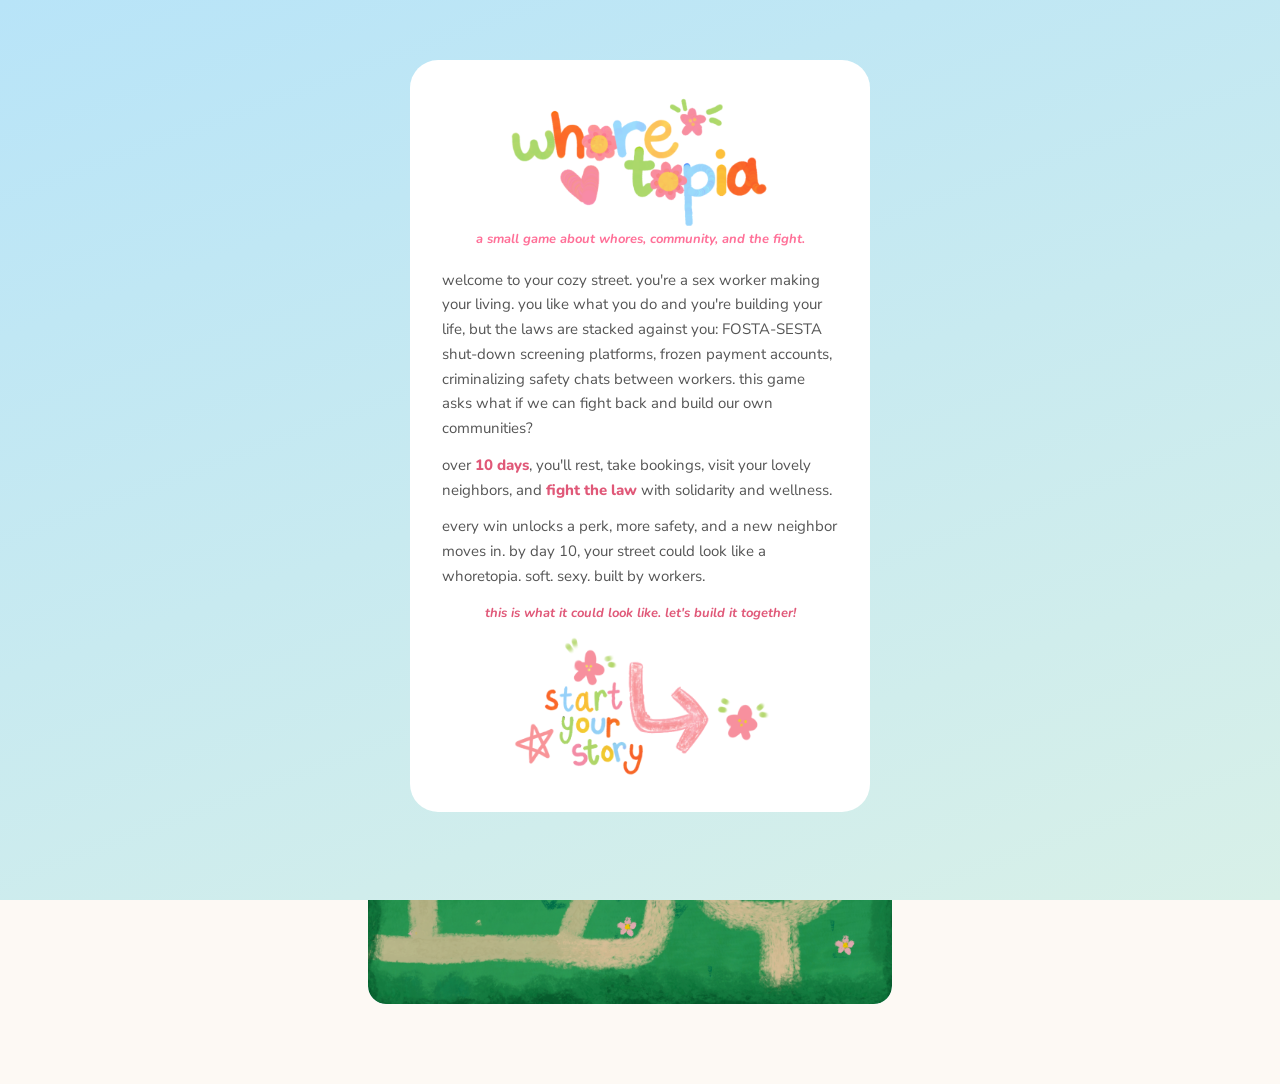
==== index.html @ d8b59d6b "mobile updates, stlye updates, and story updates" ====
<!DOCTYPE html>
<html lang="en">
<head>
<meta charset="UTF-8">
<meta name="viewport" content="width=device-width, initial-scale=1.0">
<title>whoretopia</title>
<link href="https://fonts.googleapis.com/css2?family=Nunito:wght@400;600;800;900&family=Nunito+Sans:wght@400;600&display=swap" rel="stylesheet">
<link rel="stylesheet" href="style.css">
</head>
<body>

<!-- INTRO SCREEN -->
<div id="intro-screen" class="show">
  <div id="intro-card">
    <img id="intro-logo" src="img/whoretopia-logo.png" alt="whoretopia">
    <p id="intro-tagline">a small game about whores, community, and the fight.</p>
    <div id="intro-body">
      <p>welcome to your cozy street. you're a sex worker making your living. you like what you do and you're building your life, but the laws are stacked against you: FOSTA-SESTA shut-down screening platforms, frozen payment accounts, criminalizing safety chats between workers. this game asks what if we can fight back and build our own communities?</p>
      <p>over <strong>10 days</strong>, you'll rest, take bookings, visit your lovely neighbors, and <strong>fight the law</strong> with solidarity and wellness. </p>
      <p>every win unlocks a perk, more safety, and a new neighbor moves in. by day 10, your street could look like a whoretopia. soft. sexy. built by workers.</p>
      <p class="intro-note">this is what it could look like. let's build it together!</p>
    </div>
    <button id="intro-start-btn" onclick="startGame()">
      <img src="img/start-your-story.png" alt="start your whoretopia story →">
    </button>
  </div>
</div>

<div id="town-panel">

  <div id="day-header">
    <div id="day-title">
      <div id="day-title-inner">
        <img id="day-title-bg" src="img/days/day-title.png" alt="day of 10">
        <img id="day-number-img" src="img/days/1.PNG" alt="1">
      </div>
    </div>
<div id="actions-counter"><span class="actions-label">actions left</span><div id="actions-pips"></div></div>
  </div>

  <div id="perk-banner"><button class="banner-close" onclick="this.parentElement.classList.remove('show')">✕</button><span id="perk-text"></span></div>

  <div id="stats-bar">
    <div class="stat">
      <div class="stat-header">
        <span class="stat-icon">🌿</span>
        <span class="stat-label">wellness</span>
        <span class="stat-val" id="wellness-val">80</span>
      </div>
      <div class="stat-bar-wrap"><div class="stat-bar wellness-bar" id="wellness-bar" style="width:80%"></div></div>
    </div>
    <div class="stat">
      <div class="stat-header">
        <span class="stat-icon">🤝</span>
        <span class="stat-label">community</span>
        <span class="stat-val" id="community-val">20</span>
      </div>
      <div class="stat-bar-wrap"><div class="stat-bar community-bar" id="community-bar" style="width:20%"></div></div>
    </div>
    <div class="stat stat-money">
      <div class="stat-header">
        <span class="stat-icon">💰</span>
        <span class="stat-label">money</span>
        <span class="stat-val" id="money-val">0</span>
      </div>
    </div>
  </div>

  <!-- day-done card appears when both actions used -->
  <div id="day-done-card">
    <p id="day-done-text">the day settles into evening. the street glows and it was a good day. time for bed?</p>
    <button id="day-done-btn" onclick="advanceDay()">start day 2 →</button>
  </div>

  <!-- dialogue always visible -->
  <div id="dialogue-box">
    <div id="dialogue-content">
      <div id="dialogue-speaker" style="display:none"></div>
      <div id="dialogue-text">the morning is yours. pick something to do.</div>
    </div>
    <img id="dialogue-portrait" src="" alt="">
  </div>

  <h3 id="town-map-title">your street map</h3>
  <div id="town-map">
    <img id="map-bg" src="img/map.png" alt="" onerror="this.style.display='none'">
    <div id="buildings-grid"></div>
  </div>

  <div id="action-section">
    <h3 id="action-section-title">at home</h3>
    <p id="action-section-hint">tap an action below ↓</p>
    <div id="home-actions">
      <button class="action-btn btn-rest" onclick="doHomeAction('rest')">
        🌙 rest <span class="cost">+40 wellness</span>
      </button>
      <button class="action-btn btn-book" id="btn-book" onclick="doHomeAction('book')">
        📋 take a booking <span class="cost">+30 💰 −15 wellness</span>
      </button>
      <button class="action-btn btn-screened" id="btn-screened" onclick="doHomeAction('screened')" style="display:none">
        ✅ screened booking <span class="cost">+50 💰 −10 wellness</span>
      </button>
    </div>
    <h3 id="action-section-title">your neighbors</h3>
    <p id="action-section-hint">click a neighbor to visit ↓</p>
    <div id="neighbor-menu"></div>
  </div>

  <div id="perks-section">
    <h3>perks won</h3>
    <p id="perks-hint">unlock by fighting the law</p>
    <div id="perks-list"></div>
    <button class="action-btn btn-fight" id="btn-fight-home" onclick="goFight()">
      ⚡ fight the law <span class="cost">need >40 wellness</span>
    </button>
  </div>

</div>

<!-- ARRIVAL MODAL -->
<div id="arrival-modal">
  <div id="arrival-modal-inner">
    <h2 id="arrival-modal-title"></h2>
    <div class="arrival-images" id="arrival-modal-images"></div>
    <p id="arrival-modal-text"></p>
    <button id="arrival-modal-btn" onclick="closeArrivalModal()">welcome to the street! →</button>
  </div>
</div>

<!-- FIGHT MODAL -->
<div id="fight-modal">
  <div id="fight-modal-inner">
    <button id="fight-close-btn" onclick="closeFightModal()">← back to your street</button>

    <div id="fight-status">
      <div class="fight-stat">🌿 <span id="fight-wellness-val">100</span></div>
      <div class="fight-stat">💰 <span id="fight-money-val">0</span></div>
      <div class="fight-stat">❤️ <span id="fight-lives">3</span></div>
      <div class="fight-stat">⭐ <span id="fight-score">0</span></div>
    </div>

    <div id="canvas-wrap">
      <canvas id="game-canvas" width="480" height="420"></canvas>
      <div id="fight-overlay"></div>
    </div>

    <div id="mobile-controls">
      <button id="mb-left" ontouchstart="keys.left=true" ontouchend="keys.left=false">◀</button>
      <button id="fire-btn" ontouchstart="keys.fire=true" ontouchend="keys.fire=false">🌸</button>
      <button id="mb-right" ontouchstart="keys.right=true" ontouchend="keys.right=false">▶</button>
    </div>
  </div>
</div>

<!-- ENDING SCREEN -->
<div id="ending-screen">
  <div id="ending-card">
    <p id="ending-eyebrow">after 10 days...</p>
    <h2 class="chunky" id="ending-title"></h2>
    <p id="ending-body"></p>
    <div id="ending-map"></div>
    <div id="recap-neighbors"></div>
    <div id="ending-recap">
      <h3 class="recap-title">⭐ what you built ⭐</h3>
      <div id="recap-statgrid"></div>
      <div id="recap-perks"></div>
    </div>
    <p class="closing-line">"this is what it could look like."</p>
    <p id="ending-edu">in real life, <strong>FOSTA-SESTA</strong> passed in 2018 and hasn't been repealed. workers are still organizing for full decriminalization, for a street and whoretopia like this one. support your local sex worker collective.</p>
    <button id="ending-close" onclick="restartGame()">play again</button>
    <button id="ending-back" onclick="restartGame()">← back to town</button>
  </div>
</div>

<div id="toast"></div>

<script src="game.js"></script>
</body>
</html>
---- style.css ----
:root {
  --sky: #b8e4f8;
  --sky2: #d8f0e8;
  --grass: #78c878;
  --grass-dark: #5aaa5a;
  --ui-white: #ffffff;
  --rose: #ff7098;
  --rose-dark: #e05878;
  --mint: #68d8a8;
  --lavender: #c8b8f8;
  --lemon: #f8e048;
  --peach: #ffa878;
  --sky-blue: #88c8f0;
  --fight-bg: #0c0918;
  --shadow: none;
  --shadow-lg: none;
  --radius: 18px;
  --radius-sm: 12px;
}

* { box-sizing: border-box; margin: 0; padding: 0; }

body {
  font-family: 'Nunito Sans', sans-serif;
  background: #fdf9f4;
  min-height: 100vh;
  min-height: -webkit-fill-available;
  overflow-x: hidden;
  overflow-y: auto;
  -webkit-overflow-scrolling: touch;
  color: #3a2a3a;
}

h1, h2, h3, .chunky {
  font-family: 'Nunito', sans-serif;
  font-weight: 900;
}

/* ── FIGHT MODAL ── */
#fight-modal {
  display: none;
  position: fixed;
  inset: 0;
  background: var(--fight-bg);
  z-index: 150;
  flex-direction: column;
  overflow-y: auto;
  -webkit-overflow-scrolling: touch;
}
#fight-modal.show { display: flex; }
#fight-modal-inner {
  padding: 14px 16px 40px;
  max-width: 720px;
  margin: 0 auto;
  width: 100%;
  display: flex;
  flex-direction: column;
  gap: 12px;
}
#fight-close-btn {
  font-family: 'Nunito', sans-serif;
  font-weight: 800;
  font-size: 13px;
  color: rgba(255,255,255,.5);
  background: none;
  border: none;
  cursor: pointer;
  padding: 4px 0;
  text-align: left;
  align-self: flex-start;
}
#fight-close-btn:hover { color: #fff; }

#fight-status {
  display: flex;
  justify-content: space-between;
  align-items: center;
  background: rgba(255,255,255,.08);
  border-radius: var(--radius-sm);
  padding: 12px 18px;
  font-family: 'Nunito', sans-serif;
  font-weight: 800;
  font-size: 18px;
  color: #ddd;
}
#fight-status .fight-stat { display: flex; gap: 8px; align-items: center; }

#canvas-wrap {
  position: relative;
  border-radius: var(--radius);
  overflow: hidden;
  background: var(--fight-bg);
}
#game-canvas {
  display: block;
  width: 100%;
  max-width: 680px;
  height: auto;
}
#fight-overlay {
  position: absolute;
  inset: 0;
  display: flex;
  flex-direction: column;
  align-items: center;
  justify-content: center;
  background: rgba(12,9,24,.85);
  color: #fff;
  font-family: 'Nunito', sans-serif;
  font-weight: 900;
  z-index: 10;
  overflow-y: auto;
  padding: 12px 14px;
}
#fight-overlay.end-state {
  justify-content: flex-start;
}
#fight-overlay h2 { font-size: 32px; color: var(--rose); margin-bottom: 12px; text-align: center; }
#fight-overlay p { font-size: 17px; color: #ddd; margin-bottom: 18px; text-align: center; padding: 0 14px; line-height: 1.55; }
#fight-overlay .overlay-btn {
  padding: 14px 30px;
  font-family: 'Nunito', sans-serif;
  font-weight: 900;
  font-size: 17px;
  border: none;
  border-radius: var(--radius-sm);
  background: var(--rose);
  color: #fff;
  cursor: pointer;
  margin: 4px;
  transition: transform .15s cubic-bezier(.34,1.56,.64,1);
  flex-shrink: 0;
}
#fight-overlay .overlay-btn:hover { transform: translateY(-2px); }

.fight-result-card {
  background: rgba(255,255,255,.08);
  border-radius: 14px;
  padding: 14px 18px;
  margin: 0 0 10px;
  text-align: left;
  max-width: 480px;
  width: 100%;
}
.fight-result-card .fr-title {
  color: var(--lemon);
  font-weight: 900;
  font-size: 17px;
  margin-bottom: 6px;
}
.fight-result-card .fr-body {
  font-size: 15px;
  color: #ddd;
  line-height: 1.55;
  margin-bottom: 10px;
}
.fight-result-card .fr-meta {
  font-size: 13px;
  color: #aaa;
  border-top: 1px solid rgba(255,255,255,.12);
  padding-top: 8px;
  margin-top: 8px;
  line-height: 1.55;
}
.fight-result-card .fr-meta strong { color: #aaa; }
.fight-result-card.neighbor {
  background: rgba(104,216,168,.15);
  border: 1px solid rgba(104,216,168,.3);
}
.fight-result-card.neighbor .fr-title { color: var(--mint); }
.fight-result-card.neighbor .fr-body { font-style: italic; color: #ccc; }
.neighbor-portrait {
  display: block;
  width: 55%;
  max-width: 180px;
  height: auto;
  border-radius: 10px;
  margin: 0 auto 12px;
}

/* mobile controls */
#mobile-controls {
  display: none;
  gap: 14px;
  justify-content: center;
  margin-top: 4px;
}
#mobile-controls button {
  width: 76px; height: 76px;
  font-size: 30px;
  border: none;
  border-radius: 50%;
  background: rgba(255,255,255,.15);
  color: #fff;
  cursor: pointer;
  font-family: 'Nunito', sans-serif;
  font-weight: 900;
  transition: transform .1s;
  -webkit-tap-highlight-color: transparent;
  user-select: none;
}
#mobile-controls button:active { transform: scale(.92); }
#fire-btn { background: rgba(255,112,152,.4) !important; }
@media (pointer: coarse) { #mobile-controls { display: flex; } }

/* powerup shop (inside fight overlay before fight) */
#fight-overlay.shop-state { justify-content: flex-start; }
#fight-overlay.shop-state h2 { margin-top: 4px; }
.overlay-hint { font-size: 13px; opacity: .6; }
.powerup-grid {
  display: grid;
  grid-template-columns: 1fr 1fr;
  gap: 12px;
  width: 100%;
  max-width: 460px;
  margin: 8px 0 14px;
}
.powerup-btn {
  padding: 14px 16px;
  border: 1.5px solid rgba(255,255,255,.15);
  border-radius: var(--radius-sm);
  background: rgba(255,255,255,.08);
  color: #fff;
  font-family: 'Nunito', sans-serif;
  font-weight: 700;
  font-size: 15px;
  cursor: pointer;
  text-align: left;
  transition: background .15s, transform .15s cubic-bezier(.34,1.56,.64,1), border-color .15s;
}
.powerup-btn .pu-head { line-height: 1.3; }
.powerup-btn:hover:not(:disabled) {
  background: rgba(255,255,255,.18);
  border-color: rgba(255,255,255,.35);
  transform: translateY(-2px);
}
.powerup-btn:disabled { opacity: .35; cursor: default; }
.powerup-btn .pu-cost { display: block; color: var(--lemon); font-size: 13px; margin-top: 6px; font-weight: 800; letter-spacing: .03em; }
.powerup-btn:disabled .pu-cost { color: var(--mint); }

/* ── WIN CELEBRATION ── */
.win-confetti {
  font-size: 56px;
  text-align: center;
  margin-bottom: 4px;
  animation: confettiBounce .7s cubic-bezier(.34,1.56,.64,1);
  letter-spacing: 4px;
}
.win-tag {
  font-size: 14px !important;
  color: var(--lemon) !important;
  font-style: italic;
  font-weight: 700;
}
@keyframes confettiBounce {
  0%   { transform: scale(.4) rotate(-12deg); opacity: 0; }
  60%  { transform: scale(1.15) rotate(6deg); opacity: 1; }
  100% { transform: scale(1) rotate(0); opacity: 1; }
}

/* ── MAIN PANEL ── */

/* ── STATS BAR ── */
#stats-bar {
  background: #fff;
  border-radius: var(--radius-sm);
  padding: 8px 12px;
  display: grid;
  grid-template-columns: 1fr 1fr 1fr;
  gap: 12px;
  margin-bottom: 12px;
  align-items: start;
}
.stat {
  display: flex;
  flex-direction: column;
  gap: 4px;
  min-width: 0;
}
.stat-header {
  display: flex;
  align-items: center;
  gap: 4px;
  font-family: 'Nunito', sans-serif;
  font-size: 11px;
  line-height: 1;
}
.stat-icon { font-size: 12px; }
.stat-label {
  font-weight: 700;
  color: #999;
  text-transform: lowercase;
  letter-spacing: .02em;
  flex: 1;
  min-width: 0;
  overflow: hidden;
  text-overflow: ellipsis;
}
.stat-val {
  font-weight: 900;
  color: #222;
  font-size: 12px;
}
.stat-money { justify-content: center; }
.stat-money .stat-header { align-items: baseline; }
.stat-bar-wrap {
  width: 100%;
  height: 5px;
  background: #eee;
  border-radius: 3px;
  overflow: hidden;
}
.stat-bar {
  height: 100%;
  border-radius: 3px;
  transition: width .5s ease;
}
.wellness-bar { background: var(--mint); }
.community-bar { background: var(--lavender); }

/* ── DAY HEADER ── */
#day-header {
  display: flex;
  flex-direction: column;
  align-items: center;
  text-align: center;
  margin-bottom: 10px;
}
#day-title {
  position: relative;
  width: 100%;
  max-width: 320px;
  margin-bottom: 20px;
  background: none;
  padding: 0;
}
#day-title-inner {
  position: relative;
  width: 72%;
  margin: 0 auto;
}
#day-title-bg {
  width: 100%;
  display: block;
}
#day-number-img {
  position: absolute;
  left: 39%;
  top: 25%;
  transform: translate(-50%, -50%);
  height: 75%;
  width: auto;
}
#day-header .subtitle { font-size: 12px; color: #888; margin-top: 2px; }
#actions-counter {
  display: flex;
  align-items: center;
  gap: 8px;
  font-family: 'Nunito', sans-serif;
  font-weight: 800;
  font-size: 11px;
  text-transform: uppercase;
  letter-spacing: .06em;
  color: #aaa;
  width: 100%;
  max-width: 320px;
  margin: 0 0 4px;
  padding: 0 12px;
}
.actions-label { flex-shrink: 0; }
#actions-pips { display: flex; gap: 6px; align-items: center; }
.action-pip {
  width: 14px;
  height: 14px;
  border-radius: 50%;
  background: #eee;
  border: 2px solid #ddd;
  transition: background .25s, border-color .25s;
}
.action-pip.filled {
  background: var(--rose);
  border-color: var(--rose-dark);
}

/* ── TOWN MAP ── */
#town-map-header {
  text-align: center;
  margin: 14px 0 6px;
}
#town-map-title {
  font-family: 'Nunito', sans-serif;
  font-weight: 800;
  font-size: 12px;
  text-transform: uppercase;
  letter-spacing: .08em;
  color: #888;
}
#town-map-hint {
  font-family: 'Nunito', sans-serif;
  font-weight: 700;
  font-size: 11px;
  color: var(--rose-dark);
  font-style: italic;
  margin-top: 2px;
}
#town-map {
  position: relative;
  width: 100%;
  margin-bottom: 12px;
  min-height: 160px;
  background: linear-gradient(160deg, var(--sky) 0%, var(--sky2) 100%);
  border-radius: var(--radius);
  overflow: hidden;
}

#map-bg {
  width: 100%;
  height: auto;
  display: block;
  border-radius: var(--radius);
}

#buildings-grid {
  position: absolute;
  inset: 0;
}

.building-visual {
  position: absolute;
  top: 0; left: 0;
  width: 100%; height: auto;
  pointer-events: none;
}
.building-visual.locked {
  display: none;
}

#neighbor-menu {
  display: grid;
  grid-template-columns: repeat(3, 1fr);
  gap: 7px;
  margin-bottom: 12px;
}

.neighbor-card {
  background: #fff;
  border-radius: 12px;
  padding: 8px 6px;
  display: flex;
  flex-direction: column;
  align-items: center;
  gap: 4px;
  cursor: default;
  transition: transform .18s cubic-bezier(.34,1.56,.64,1), outline-color .18s;
  outline: 2px solid transparent;
  user-select: none;
  -webkit-tap-highlight-color: transparent;
}
.neighbor-card.locked {
  opacity: .45;
  filter: grayscale(.8);
}
.neighbor-card.visitable {
  cursor: pointer;
  outline-color: rgba(255,112,152,.35);
}
.neighbor-card.visitable:hover {
  transform: translateY(-3px) scale(1.04);
  outline-color: var(--rose);
}
.neighbor-emoji { font-size: 22px; }
.neighbor-name {
  font-family: 'Nunito', sans-serif;
  font-weight: 800;
  font-size: 9px;
  text-align: center;
  color: #555;
  line-height: 1.2;
}

/* ── DIALOGUE ── */
#dialogue-box {
  background: #fff;
  border-radius: var(--radius);
  padding: 14px 16px;
  margin-bottom: 12px;
  position: relative;
  min-height: 80px;
  font-size: 14px;
  line-height: 1.6;
  color: #444;
  display: flex;
  gap: 12px;
  align-items: flex-start;
}
#dialogue-portrait {
  width: 110px;
  height: auto;
  border-radius: 10px;
  flex-shrink: 0;
  display: none;
  align-self: flex-end;
}
#dialogue-portrait.visible { display: block; }
#dialogue-portrait.portrait-left { order: -1; }
#dialogue-content { flex: 1; min-width: 0; }
#dialogue-speaker {
  font-family: 'Nunito', sans-serif;
  font-weight: 800;
  font-size: 13px;
  color: var(--rose-dark);
  margin-bottom: 5px;
}
#dialogue-text { font-style: italic; }

/* ── HOME ACTIONS ── */
#home-actions {
  display: flex;
  flex-direction: column;
  gap: 8px;
  margin-bottom: 12px;
}
.action-btn {
  font-family: 'Nunito', sans-serif;
  font-weight: 800;
  font-size: 14px;
  padding: 12px 16px;
  border: none;
  border-radius: var(--radius-sm);
  cursor: pointer;
  transition: transform .15s cubic-bezier(.34,1.56,.64,1);
  text-align: left;
  display: flex;
  align-items: center;
  justify-content: space-between;
  gap: 8px;
}
.action-btn:hover:not(:disabled) {
  transform: translateY(-3px);
}
.action-btn:active:not(:disabled) { transform: translateY(0); }
.action-btn:disabled { opacity: .45; cursor: default; transform: none; }
.action-btn .cost { font-size: 11px; font-weight: 600; opacity: .7; white-space: nowrap; }
.btn-rest { background: var(--mint); color: #1a5a3a; }
.btn-book { background: var(--lemon); color: #7a5a00; }
.btn-screened { background: var(--peach); color: #7a3a00; }
.btn-fight { background: var(--rose); color: #fff; }

/* ── PERKS LIST ── */
#perks-section {
  background: #fff;
  border-radius: var(--radius);
  padding: 12px 14px;
  margin-bottom: 12px;
}
#perks-section h3 { font-size: 14px; color: var(--rose-dark); margin-bottom: 2px; }
#perks-hint {
  font-family: 'Nunito', sans-serif;
  font-weight: 700;
  font-size: 11px;
  color: #999;
  font-style: italic;
  margin-bottom: 10px;
}
#perks-section #btn-fight-home {
  width: 100%;
  margin-top: 12px;
  flex-direction: column;
  align-items: stretch;
  justify-content: center;
  text-align: center;
  gap: 2px;
}
#perks-section #btn-fight-home .cost {
  display: none;
  text-align: center;
  opacity: .85;
  font-style: italic;
  margin-top: 2px;
}
#perks-section #btn-fight-home:disabled .cost { display: block; }
.perk-item {
  padding: 6px 0;
  font-size: 12px;
  border-bottom: 1px solid #f0f0f0;
  color: #aaa;
}
.perk-item:last-child { border-bottom: none; }
.perk-item.unlocked { color: #444; }
.perk-item.expandable { cursor: pointer; }
.perk-item .perk-row {
  display: flex;
  align-items: center;
  gap: 8px;
}
.perk-item .perk-check { font-size: 14px; }
.perk-item .perk-name { font-family: 'Nunito', sans-serif; font-weight: 700; flex: 1; }
.perk-toggle {
  font-size: 10px;
  opacity: .4;
  transition: transform .2s;
  margin-left: auto;
}
.perk-item.expanded .perk-toggle { transform: rotate(90deg); opacity: .8; }
.perk-details {
  display: none;
  padding: 8px 4px 4px 24px;
  font-size: 11.5px;
  color: #666;
  line-height: 1.55;
}
.perk-item.expanded .perk-details { display: block; }
.perk-details p { margin-bottom: 6px; }
.perk-details p:last-child { margin-bottom: 0; }
.perk-details strong {
  color: var(--rose-dark);
  font-family: 'Nunito', sans-serif;
  font-weight: 800;
}

/* ── END DAY BTN ── */
#end-day-btn {
  width: 100%;
  padding: 14px;
  font-family: 'Nunito', sans-serif;
  font-weight: 900;
  font-size: 16px;
  border: none;
  border-radius: var(--radius);
  background: var(--rose);
  color: #fff;
  cursor: pointer;
  transition: transform .15s cubic-bezier(.34,1.56,.64,1);
  margin-bottom: 12px;
}
#end-day-btn:hover { transform: translateY(-3px); }
#end-day-btn:active { transform: translateY(2px); }
#end-day-btn:disabled { opacity: .5; cursor: default; transform: none; }

/* ── VISITS REMAINING ── */
#visits-info {
  text-align: center;
  font-family: 'Nunito', sans-serif;
  font-weight: 800;
  font-size: 13px;
  color: #888;
  margin-bottom: 8px;
}
#visits-info span { color: var(--rose-dark); }

/* ── FIGHT PANEL ── */
#fight-panel { padding: 12px 16px 80px; max-width: 520px; margin: 0 auto; }


/* ── ACTION SECTION ── */
#action-section { margin-bottom: 12px; }
#action-section-title {
  font-family: 'Nunito', sans-serif;
  font-weight: 900;
  font-size: 16px;
  color: var(--rose-dark);
  margin-bottom: 2px;
}
#action-section-hint {
  font-family: 'Nunito', sans-serif;
  font-weight: 700;
  font-size: 11px;
  color: #999;
  font-style: italic;
  margin-bottom: 10px;
}
.action-group-label {
  font-family: 'Nunito', sans-serif;
  font-weight: 800;
  font-size: 12px;
  text-transform: uppercase;
  letter-spacing: .06em;
  color: #777;
  margin: 12px 0 6px;
}
#neighbor-section-title {
  font-family: 'Nunito', sans-serif;
  font-weight: 900;
  font-size: 16px;
  color: var(--rose-dark);
  margin: 12px 0 2px;
}
#action-section.done #home-actions button { opacity: .35; pointer-events: none; }
#action-section.done #action-section-title,
#action-section.done #action-section-hint { display: none; }

/* ── DAY DONE STATE ── */
#day-done-card {
  display: none;
  background: var(--mint);
  border-radius: var(--radius);
  padding: 14px 16px;
  margin-top: 10px;
  margin-bottom: 4px;
  animation: bounceIn .35s cubic-bezier(.34,1.56,.64,1);
}
#day-done-card.show { display: block; }
#day-done-card p { font-size: 13px; color: #1a5a3a; margin-bottom: 10px; line-height: 1.5; }
#day-done-btn {
  width: 100%;
  padding: 13px;
  font-family: 'Nunito', sans-serif;
  font-weight: 900;
  font-size: 15px;
  border: none;
  border-radius: var(--radius-sm);
  background: #1a7a4a;
  color: #fff;
  cursor: pointer;
  transition: transform .15s cubic-bezier(.34,1.56,.64,1);
}
#day-done-btn:hover { transform: translateY(-2px); }
#toast {
  position: fixed;
  bottom: 80px;
  left: 50%;
  transform: translateX(-50%) translateY(20px);
  background: #2a1a2a;
  color: #fff;
  padding: 10px 20px;
  border-radius: var(--radius-sm);
  font-family: 'Nunito', sans-serif;
  font-weight: 700;
  font-size: 14px;
  z-index: 500;
  opacity: 0;
  transition: opacity .25s, transform .25s;
  pointer-events: none;
  text-align: center;
  max-width: 320px;
}
#toast.show { opacity: 1; transform: translateX(-50%) translateY(0); }

/* ── ARRIVAL BANNER ── */
#arrival-banner, #perk-banner {
  border-radius: var(--radius-sm);
  padding: 10px 14px 10px 14px;
  margin-bottom: 10px;
  font-size: 13px;
  font-family: 'Nunito', sans-serif;
  font-weight: 700;
  display: none;
  animation: bounceIn .4s cubic-bezier(.34,1.56,.64,1);
  position: relative;
}
#perk-banner { background: var(--lavender); color: #4a2a8a; }
#perk-banner.show { display: block; }

/* ── ARRIVAL MODAL ── */
#arrival-modal {
  display: none;
  position: fixed;
  inset: 0;
  background: rgba(26, 90, 58, 0.35);
  z-index: 250;
  align-items: center;
  justify-content: center;
  padding: 24px;
}
#arrival-modal.show { display: flex; }
#arrival-modal-inner {
  background: #fff;
  border-radius: var(--radius);
  padding: 28px 24px;
  max-width: 380px;
  width: 100%;
  text-align: center;
  animation: bounceIn .4s cubic-bezier(.34,1.56,.64,1);
}
#arrival-modal-title {
  font-size: 20px;
  color: #1a7a4a;
  margin-bottom: 16px;
  line-height: 1.2;
}
.arrival-images {
  display: flex;
  gap: 10px;
  align-items: flex-end;
  justify-content: center;
  margin-bottom: 14px;
}
.arrival-building {
  width: 120px;
  height: auto;
  border-radius: 6px;
  flex-shrink: 0;
}
.arrival-portrait {
  width: 96px;
  height: auto;
  border-radius: 6px;
  flex-shrink: 0;
}
#arrival-modal-text {
  font-size: 14px;
  color: #1a5a3a;
  line-height: 1.6;
  margin-bottom: 20px;
  text-align: left;
}
#arrival-modal-btn {
  font-family: 'Nunito', sans-serif;
  font-weight: 900;
  font-size: 15px;
  padding: 12px 24px;
  border: none;
  border-radius: var(--radius-sm);
  background: var(--mint);
  color: #1a5a3a;
  cursor: pointer;
  width: 100%;
  transition: transform .15s cubic-bezier(.34,1.56,.64,1);
}
#arrival-modal-btn:hover { transform: translateY(-2px); }
.banner-close {
  position: absolute;
  top: 8px; right: 10px;
  background: none;
  border: none;
  font-size: 16px;
  cursor: pointer;
  opacity: .5;
  line-height: 1;
  padding: 0;
  font-family: 'Nunito', sans-serif;
  font-weight: 900;
}
.banner-close:hover { opacity: 1; }

/* ── ENDING SCREEN ── */
#ending-screen {
  display: none;
  position: fixed;
  inset: 0;
  background: linear-gradient(160deg, var(--sky) 0%, var(--sky2) 100%);
  z-index: 200;
  flex-direction: column;
  align-items: center;
  overflow-y: auto;
  -webkit-overflow-scrolling: touch;
  padding: 32px 24px 60px;
  text-align: center;
}
#ending-screen.show { display: flex; }
#ending-card {
  background: #fff;
  border-radius: var(--radius);
  padding: 28px 24px;
  max-width: 460px;
  width: 100%;
}
#ending-eyebrow {
  font-family: 'Nunito', sans-serif;
  font-weight: 800;
  font-size: 11px;
  text-transform: uppercase;
  letter-spacing: .12em;
  color: #aaa;
  margin-bottom: 6px;
}
#ending-title {
  font-size: 30px;
  color: var(--rose-dark);
  margin-bottom: 18px;
  line-height: 1.15;
}
#ending-map {
  position: relative;
  width: 100%;
  margin: 0 auto 22px;
  border-radius: var(--radius);
  overflow: hidden;
}
.ending-map-bg {
  width: 100%;
  height: auto;
  display: block;
}

.recap-portraits {
  display: flex;
  flex-wrap: wrap;
  gap: 10px;
  margin-top: 10px;
}
.recap-portrait-item {
  display: flex;
  flex-direction: column;
  align-items: center;
  gap: 4px;
}
.recap-portrait-item img {
  width: 96px;
  height: auto;
  border-radius: 10px;
}
.recap-portrait-item span {
  font-family: 'Nunito', sans-serif;
  font-weight: 800;
  font-size: 9px;
  color: #888;
  text-align: center;
  max-width: 72px;
}
#ending-recap {
  background: linear-gradient(160deg, rgba(255,112,152,.08), rgba(200,184,248,.12));
  border-radius: var(--radius);
  padding: 18px 16px;
  margin-bottom: 18px;
  text-align: left;
}
.recap-title {
  font-family: 'Nunito', sans-serif;
  font-weight: 900;
  font-size: 14px;
  color: var(--rose-dark);
  text-align: center;
  margin-bottom: 14px;
  letter-spacing: .04em;
}
#recap-statgrid {
  display: grid;
  grid-template-columns: repeat(5, 1fr);
  gap: 6px;
  margin-bottom: 16px;
}
.recap-tile {
  background: #fff;
  border-radius: var(--radius-sm);
  padding: 10px 6px;
  text-align: center;
}
.rt-num {
  font-family: 'Nunito', sans-serif;
  font-weight: 900;
  font-size: 22px;
  color: var(--rose-dark);
  line-height: 1;
}
.rt-denom {
  font-size: 12px;
  color: #aaa;
  font-weight: 700;
}
.rt-label {
  font-family: 'Nunito', sans-serif;
  font-weight: 700;
  font-size: 10px;
  color: #666;
  margin-top: 4px;
  text-transform: lowercase;
  letter-spacing: .02em;
}
.recap-subhead {
  font-family: 'Nunito', sans-serif;
  font-weight: 800;
  font-size: 12px;
  color: #555;
  text-transform: uppercase;
  letter-spacing: .06em;
  margin: 14px 0 6px;
}
.recap-list {
  list-style: none;
  padding: 0;
  margin: 0;
}
.recap-list li {
  font-size: 13px;
  color: #444;
  line-height: 1.5;
  padding: 4px 0;
  border-bottom: 1px dashed rgba(0,0,0,.06);
}
.recap-list li:last-child { border-bottom: none; }
.recap-list strong {
  font-family: 'Nunito', sans-serif;
  font-weight: 800;
  color: var(--rose-dark);
}
.recap-meta { color: #888; font-size: 11.5px; font-style: italic; }
.recap-empty {
  font-size: 12px;
  color: #888;
  font-style: italic;
  text-align: center;
  margin-top: 8px;
}
#ending-body {
  font-size: 14px;
  color: #555;
  line-height: 1.7;
  margin-bottom: 16px;
}
#ending-close {
  font-family: 'Nunito', sans-serif;
  font-weight: 900;
  font-size: 15px;
  color: #fff;
  cursor: pointer;
  background: var(--rose);
  border: none;
  border-radius: var(--radius-sm);
  padding: 12px 24px;
  display: block;
  width: 100%;
  margin-bottom: 10px;
  transition: transform .15s cubic-bezier(.34,1.56,.64,1);
}
#ending-close:hover { transform: translateY(-2px); }
#ending-back {
  font-family: 'Nunito', sans-serif;
  font-weight: 700;
  font-size: 13px;
  color: #aaa;
  text-decoration: underline;
  cursor: pointer;
  background: none;
  border: none;
}
.closing-line {
  font-style: italic;
  color: var(--rose-dark) !important;
  font-family: 'Nunito', sans-serif;
  font-weight: 800;
}
#ending-edu {
  font-size: 12px;
  color: #777;
  line-height: 1.6;
  background: rgba(200,184,248,.18);
  border-left: 3px solid var(--lavender);
  padding: 10px 12px;
  border-radius: 8px;
  margin: 16px 0 14px;
  text-align: left;
}
#ending-edu strong { color: var(--rose-dark); font-family: 'Nunito', sans-serif; font-weight: 800; }
.intro-edu {
  font-size: 13px !important;
  color: #555 !important;
  line-height: 1.55 !important;
  background: rgba(200,184,248,.2);
  border-left: 3px solid var(--lavender);
  padding: 10px 12px;
  border-radius: 8px;
  margin-bottom: 12px !important;
}
.intro-edu strong { color: var(--rose-dark); font-family: 'Nunito', sans-serif; font-weight: 800; }

@keyframes bounceIn {
  from { transform: scale(.85); opacity: 0; }
  to { transform: scale(1); opacity: 1; }
}

/* ── INTRO SCREEN ── */
#intro-screen {
  display: none;
  position: fixed;
  inset: 0;
  background: linear-gradient(160deg, var(--sky) 0%, var(--sky2) 100%);
  z-index: 300;
  flex-direction: column;
  align-items: center;
  justify-content: center;
  overflow-y: auto;
  -webkit-overflow-scrolling: touch;
  padding: 32px 20px 60px;
}
#intro-screen.show { display: flex; }
#intro-card {
  background: #fff;
  border-radius: 28px;
  padding: 28px 24px;
  max-width: 420px;
  width: 100%;
  text-align: center;
  animation: bounceIn .4s cubic-bezier(.34,1.56,.64,1);
}
#intro-logo {
  display: block;
  width: 65%;
  height: auto;
  margin: 0 auto 4px;
}
#intro-tagline {
  font-family: 'Nunito', sans-serif;
  font-weight: 700;
  font-size: 13px;
  font-style: italic;
  color: var(--rose);
  margin-bottom: 20px;
}
#intro-body {
  text-align: left;
  margin-bottom: 12px;
}
#intro-body p {
  font-size: 14px;
  line-height: 1.65;
  color: #555;
  margin-bottom: 12px;
}
#intro-body p strong {
  color: var(--rose-dark);
  font-family: 'Nunito', sans-serif;
  font-weight: 800;
}
#intro-body .intro-note {
  font-style: italic;
  color: var(--rose-dark);
  font-family: 'Nunito', sans-serif;
  font-weight: 700;
  font-size: 13px;
  margin-top: 14px;
  margin-bottom: 0;
  text-align: center;
}
#intro-start-btn {
  background: none;
  border: none;
  padding: 0;
  cursor: pointer;
  display: block;
  width: 100%;
  transition: transform .15s cubic-bezier(.34,1.56,.64,1);
}
#intro-start-btn img {
  display: block;
  width: 65%;
  height: auto;
  margin: 0 auto;
}
#intro-start-btn:hover { transform: translateY(-3px); }
#intro-start-btn:active { transform: translateY(2px); }

/* ── BASE PANEL LAYOUT ── */
#town-panel {
  padding: 12px 16px 80px;
  max-width: 520px;
  margin: 0 auto;
}

/* ── DESKTOP RESPONSIVE LAYOUT ── */
@media (min-width: 960px) {
  body {
    background: #fdf9f4;
  }

  #town-panel {
    max-width: 1180px;
    padding: 28px 32px 80px;
    display: grid;
    grid-template-columns: 280px minmax(0, 1fr) 300px;
    grid-template-areas:
      "day     day       day"
      "stats   stats     stats"
      "perks   dayend    actions"
      "perks   dialog    actions"
      "perks   mapttl    actions"
      "perks   map       actions";
    gap: 14px 28px;
    align-items: start;
  }
  /* when a banner is visible, slot it in between day-header and stats */
  #town-panel:has(#perk-banner.show) {
    grid-template-areas:
      "day     day       day"
      "perkban perkban   perkban"
      "stats   stats     stats"
      "perks   dayend    actions"
      "perks   dialog    actions"
      "perks   mapttl    actions"
      "perks   map       actions";
  }

  #stats-bar       { grid-area: stats; margin-bottom: 0; }
  #day-header      { grid-area: day; margin-bottom: 0; }
  #perk-banner.show { margin-bottom: 0; }
  #perk-banner     { grid-area: perkban; }
  #town-map-title  { grid-area: mapttl; margin-top: 0; }
  #town-map        { grid-area: map; margin-bottom: 0; }
  #dialogue-box    { grid-area: dialog; margin-bottom: 0; }
  #day-done-card   { grid-area: dayend; margin-top: 0; }
  #action-section  { grid-area: actions; margin-bottom: 0; }
  #perks-section   { grid-area: perks; margin-bottom: 0; position: sticky; top: 20px; }

  /* slightly roomier stats bar on desktop, still compact */
  #stats-bar {
    padding: 10px 18px;
    gap: 20px;
  }
  .stat-header { font-size: 12px; }
  .stat-val { font-size: 13px; }
  .stat-bar-wrap { height: 6px; }

  /* roomier day header */
  #day-title { max-width: 380px; }
  #day-header .subtitle { font-size: 13px; margin-top: 4px; }
  #actions-counter { max-width: 380px; }

  /* main column polish */
  #town-map-title { text-align: left; font-size: 13px; margin-bottom: 8px; }

  #actions-counter {
    text-align: left;
    background: #fff;
    border-radius: var(--radius-sm);
    padding: 10px 14px;
    max-width: 380px;
  }
  #dialogue-box { font-size: 15px; padding: 16px 18px; min-height: 100px; }

  /* sidebar headings */
  #action-section .action-group-label:first-child { margin-top: 0; }
  #perks-section { padding: 16px 18px; }
  #perks-section h3 { font-size: 15px; }
  .perk-item { padding: 8px 0; font-size: 13px; }
  .perk-details { font-size: 12px; }

  .action-btn { font-size: 15px; padding: 14px 18px; }

  /* intro card a touch larger on desktop */
  #intro-card { max-width: 460px; padding: 36px 32px; }
  #intro-body p { font-size: 15px; }
}

/* ── EXTRA WIDE: slightly more breathing room ── */
@media (min-width: 1280px) {
  #town-panel {
    max-width: 1280px;
    grid-template-columns: 300px minmax(0, 1fr) 320px;
    gap: 18px 36px;
  }
}
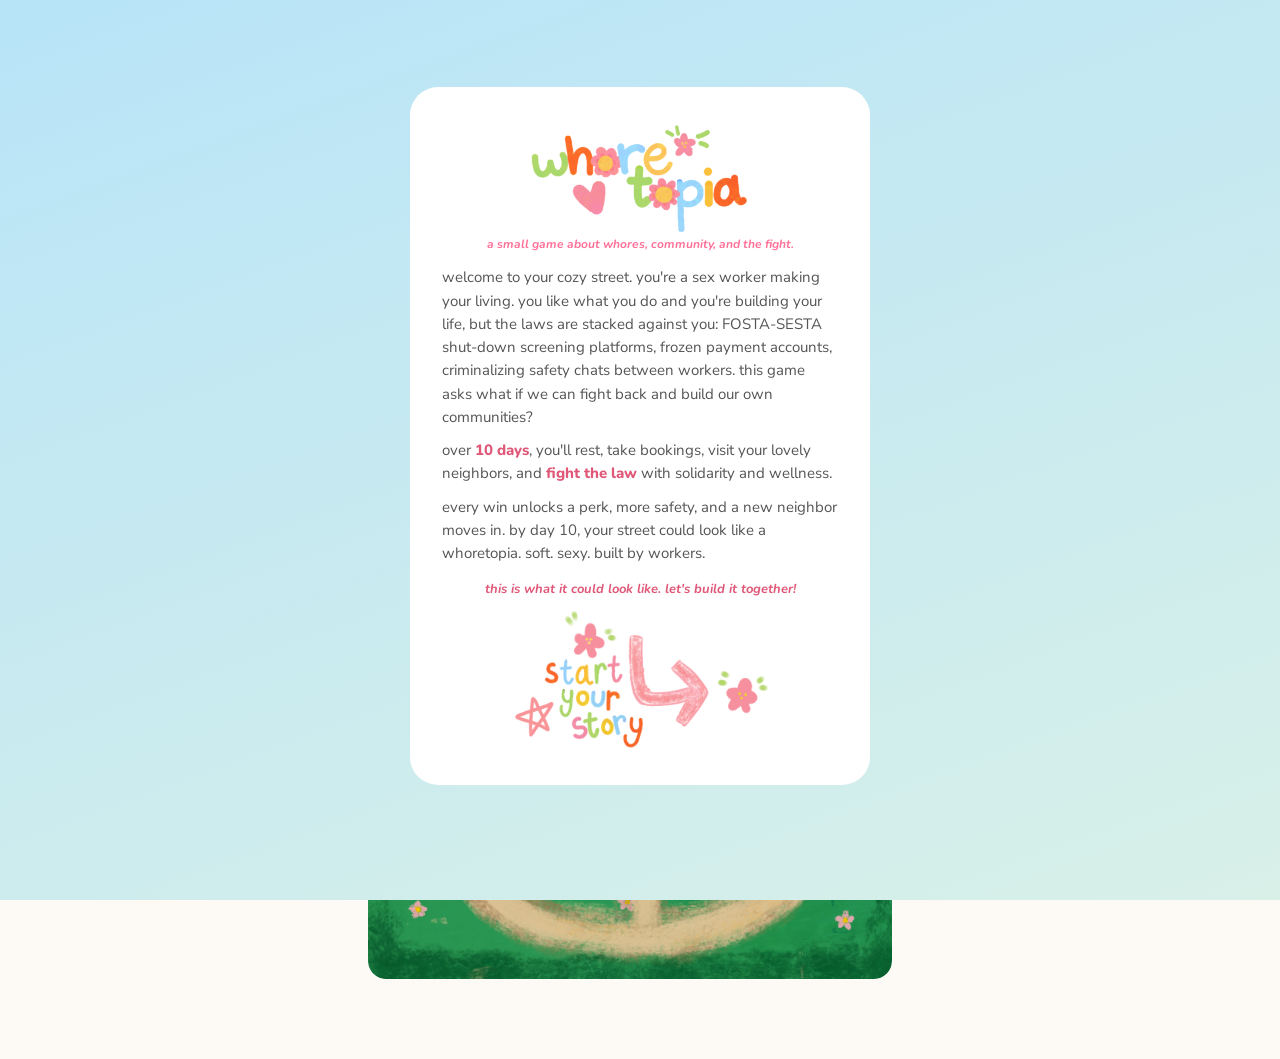
==== commit 700f74f4: "new images and music" ====
--- a/index.html
+++ b/index.html
@@ -30,6 +30,7 @@
 
   <div id="day-header">
     <div id="day-title">
+      <img id="day-sun" src="img/sun.png" alt="sun">
       <div id="day-title-inner">
         <img id="day-title-bg" src="img/days/day-title.png" alt="day of 10">
         <img id="day-number-img" src="img/days/1.PNG" alt="1">
@@ -88,33 +89,45 @@
   </div>
 
   <div id="action-section">
-    <h3 id="action-section-title">at home</h3>
+    <img class="action-section-title-img" id="title-at-home" src="img/at-home.png" alt="at home">
     <p id="action-section-hint">tap an action below ↓</p>
     <div id="home-actions">
-      <button class="action-btn btn-rest" onclick="doHomeAction('rest')">
-        🌙 rest <span class="cost">+40 wellness</span>
-      </button>
-      <button class="action-btn btn-book" id="btn-book" onclick="doHomeAction('book')">
-        📋 take a booking <span class="cost">+30 💰 −15 wellness</span>
-      </button>
-      <button class="action-btn btn-screened" id="btn-screened" onclick="doHomeAction('screened')" style="display:none">
-        ✅ screened booking <span class="cost">+50 💰 −10 wellness</span>
-      </button>
+      <div class="action-item">
+        <img class="action-img-btn" id="btn-rest" src="img/rest.png" alt="rest" onclick="doHomeAction('rest')">
+        <span class="action-cost">+40 wellness</span>
+      </div>
+      <div class="action-item">
+        <img class="action-img-btn" id="btn-book" src="img/take-a-booking.png" alt="take a booking" onclick="doHomeAction('book')">
+        <span class="action-cost" id="book-cost-label">+30 💰 &minus;15 wellness</span>
+      </div>
     </div>
-    <h3 id="action-section-title">your neighbors</h3>
-    <p id="action-section-hint">click a neighbor to visit ↓</p>
-    <div id="neighbor-menu"></div>
+    <div class="action-item">
+      <img id="visit-a-neighbor-img" src="img/visit-a-neighbor.png" alt="visit a neighbor" onclick="openNeighborModal()">
+      <span class="action-cost">varies ✨</span>
+    </div>
   </div>
 
   <div id="perks-section">
-    <h3>perks won</h3>
+    <img class="action-section-title-img" id="title-perks-unlocked" src="img/perks-unlocked.png" alt="perks unlocked">
     <p id="perks-hint">unlock by fighting the law</p>
     <div id="perks-list"></div>
-    <button class="action-btn btn-fight" id="btn-fight-home" onclick="goFight()">
-      ⚡ fight the law <span class="cost">need >40 wellness</span>
-    </button>
+    <div class="action-item">
+      <img class="action-img-btn" id="btn-fight-home" src="img/fight-the-law.png" alt="fight the law" onclick="goFight()">
+      <span class="action-cost" id="fight-cost-label">need &gt;40 wellness</span>
+    </div>
   </div>
 
+</div>
+
+<!-- NEIGHBOR MODAL -->
+<div id="neighbor-modal" onclick="handleNeighborModalBackdrop(event)">
+  <div id="neighbor-modal-inner">
+    <button id="neighbor-modal-close" onclick="closeNeighborModal()">✕</button>
+    <img class="action-section-title-img" id="title-your-neighbors" src="img/your-neighbors.png" alt="your neighbors">
+    <p class="neighbor-modal-hint">click a neighbor to visit ↓</p>
+    <p class="neighbor-modal-note">neighbors unlock as you fight the law ✨</p>
+    <div id="neighbor-menu"></div>
+  </div>
 </div>
 
 <!-- ARRIVAL MODAL -->
@@ -172,6 +185,9 @@
   </div>
 </div>
 
+<audio id="bg-music" src="harvest.mp3" loop preload="auto"></audio>
+<button id="music-toggle" onclick="toggleMusic()" title="toggle music">♪</button>
+
 <div id="toast"></div>
 
 <script src="game.js"></script>
--- a/style.css
+++ b/style.css
@@ -333,11 +333,18 @@
   margin-bottom: 20px;
   background: none;
   padding: 0;
+  display: flex;
+  align-items: center;
+  gap: 8px;
+}
+#day-sun {
+  width: 44px;
+  height: auto;
+  flex-shrink: 0;
 }
 #day-title-inner {
   position: relative;
   width: 72%;
-  margin: 0 auto;
 }
 #day-title-bg {
   width: 100%;
@@ -435,47 +442,37 @@
   display: none;
 }
 
-#neighbor-menu {
-  display: grid;
-  grid-template-columns: repeat(3, 1fr);
-  gap: 7px;
-  margin-bottom: 12px;
-}
-
 .neighbor-card {
   background: #fff;
-  border-radius: 12px;
-  padding: 8px 6px;
-  display: flex;
-  flex-direction: column;
-  align-items: center;
-  gap: 4px;
+  border-radius: 14px;
+  border: 2px solid #e8e0dc;
+  padding: 14px 8px 12px;
+  display: flex;
+  flex-direction: column;
+  align-items: center;
+  gap: 6px;
   cursor: default;
-  transition: transform .18s cubic-bezier(.34,1.56,.64,1), outline-color .18s;
-  outline: 2px solid transparent;
   user-select: none;
   -webkit-tap-highlight-color: transparent;
 }
 .neighbor-card.locked {
-  opacity: .45;
-  filter: grayscale(.8);
+  opacity: .4;
+  filter: grayscale(.9);
+  border-style: dashed;
 }
 .neighbor-card.visitable {
   cursor: pointer;
-  outline-color: rgba(255,112,152,.35);
-}
-.neighbor-card.visitable:hover {
-  transform: translateY(-3px) scale(1.04);
-  outline-color: var(--rose);
-}
-.neighbor-emoji { font-size: 22px; }
+  border-color: rgba(255,112,152,.5);
+}
+.neighbor-card.visitable:active { opacity: .7; }
+.neighbor-emoji { font-size: 28px; line-height: 1; }
 .neighbor-name {
   font-family: 'Nunito', sans-serif;
-  font-weight: 800;
-  font-size: 9px;
+  font-weight: 900;
+  font-size: 10px;
   text-align: center;
   color: #555;
-  line-height: 1.2;
+  line-height: 1.25;
 }
 
 /* ── DIALOGUE ── */
@@ -519,6 +516,17 @@
   flex-direction: column;
   gap: 8px;
   margin-bottom: 12px;
+  align-items: center;
+}
+#action-section {
+  display: flex;
+  flex-direction: column;
+  align-items: center;
+  margin-bottom: 12px;
+}
+#action-section #home-actions {
+  width: 100%;
+  align-items: center;
 }
 .action-btn {
   font-family: 'Nunito', sans-serif;
@@ -540,20 +548,59 @@
 }
 .action-btn:active:not(:disabled) { transform: translateY(0); }
 .action-btn:disabled { opacity: .45; cursor: default; transform: none; }
+.action-btn:disabled img { filter: grayscale(1); }
 .action-btn .cost { font-size: 11px; font-weight: 600; opacity: .7; white-space: nowrap; }
 .btn-rest { background: var(--mint); color: #1a5a3a; }
 .btn-book { background: var(--lemon); color: #7a5a00; }
+.action-item {
+  display: flex;
+  flex-direction: column;
+  align-items: center;
+  gap: 4px;
+}
+.action-cost {
+  font-family: 'Nunito', sans-serif;
+  font-size: 11px;
+  font-weight: 600;
+  font-style: italic;
+  color: #888;
+  text-align: center;
+}
+.action-item:has(.action-img-btn.disabled) .action-cost { opacity: .45; }
+
+.action-img-btn {
+  display: block;
+  max-width: 60%;
+  height: auto;
+  cursor: pointer;
+  transition: transform .15s cubic-bezier(.34,1.56,.64,1);
+}
+.action-img-btn:hover { transform: translateY(-3px); }
+.action-img-btn:active { transform: translateY(0); }
+.action-img-btn.disabled {
+  filter: grayscale(1);
+  opacity: .45;
+}
+
+/* ── ACTION IMAGE SIZES (adjust individually) ── */
+#btn-rest      { max-width: 60%; }
+#btn-book      { max-width: 60%; }
+#btn-fight-home { max-width: 75%; }
+/* visit-a-neighbor is styled separately via #visit-a-neighbor-img */
 .btn-screened { background: var(--peach); color: #7a3a00; }
 .btn-fight { background: var(--rose); color: #fff; }
 
 /* ── PERKS LIST ── */
 #perks-section {
-  background: #fff;
-  border-radius: var(--radius);
   padding: 12px 14px;
   margin-bottom: 12px;
+  display: flex;
+  flex-direction: column;
+  align-items: center;
 }
 #perks-section h3 { font-size: 14px; color: var(--rose-dark); margin-bottom: 2px; }
+#perks-section .action-section-title-img { margin-bottom: 2px; }
+#perks-list { width: 100%; }
 #perks-hint {
   font-family: 'Nunito', sans-serif;
   font-weight: 700;
@@ -653,7 +700,26 @@
 
 
 /* ── ACTION SECTION ── */
-#action-section { margin-bottom: 12px; }
+
+.action-section-title-img {
+  display: block;
+  max-width: 200px;
+  height: auto;
+  margin-bottom: 4px;
+}
+#title-perks-unlocked {
+  max-width:250px;
+}
+#visit-a-neighbor-img {
+  display: block;
+  max-width: 190px;
+  height: auto;
+  margin-top: 10px;
+  margin-bottom: 10px;
+  cursor: pointer;
+  transition: transform .15s cubic-bezier(.34,1.56,.64,1);
+}
+#visit-a-neighbor-img:hover { transform: translateY(-3px); }
 #action-section-title {
   font-family: 'Nunito', sans-serif;
   font-weight: 900;
@@ -678,14 +744,10 @@
   color: #777;
   margin: 12px 0 6px;
 }
-#neighbor-section-title {
-  font-family: 'Nunito', sans-serif;
-  font-weight: 900;
-  font-size: 16px;
-  color: var(--rose-dark);
-  margin: 12px 0 2px;
-}
-#action-section.done #home-actions button { opacity: .35; pointer-events: none; }
+#action-section.done #home-actions button,
+#action-section.done #home-actions .action-item,
+#action-section.done #visit-a-neighbor-img,
+#action-section.done .action-item:has(#visit-a-neighbor-img) { opacity: .35; pointer-events: none; filter: grayscale(1); }
 #action-section.done #action-section-title,
 #action-section.done #action-section-hint { display: none; }
 
@@ -715,6 +777,30 @@
   transition: transform .15s cubic-bezier(.34,1.56,.64,1);
 }
 #day-done-btn:hover { transform: translateY(-2px); }
+/* ── MUSIC TOGGLE ── */
+#music-toggle {
+  position: fixed;
+  top: 18px;
+  right: 18px;
+  z-index: 300;
+  width: 38px;
+  height: 38px;
+  border-radius: 50%;
+  border: none;
+  background: rgba(255,255,255,0.85);
+  backdrop-filter: blur(6px);
+  -webkit-backdrop-filter: blur(6px);
+  color: var(--rose-dark);
+  font-size: 17px;
+  cursor: pointer;
+  box-shadow: 0 2px 10px rgba(0,0,0,.12);
+  transition: transform .15s cubic-bezier(.34,1.56,.64,1), background .15s;
+  display: none;
+}
+#music-toggle:hover { transform: scale(1.12); }
+#music-toggle.muted { color: #bbb; }
+#music-toggle.visible { display: flex; align-items: center; justify-content: center; }
+
 #toast {
   position: fixed;
   bottom: 80px;
@@ -752,6 +838,95 @@
 #perk-banner.show { display: block; }
 
 /* ── ARRIVAL MODAL ── */
+/* ── NEIGHBOR MODAL ── */
+/* mobile: full-screen slide-in */
+#neighbor-modal {
+  display: none;
+  position: fixed;
+  inset: 0;
+  background: #fdf9f4;
+  z-index: 200;
+  overflow-y: auto;
+  -webkit-overflow-scrolling: touch;
+  flex-direction: column;
+}
+#neighbor-modal.show { display: flex; }
+#neighbor-modal-inner {
+  width: 100%;
+  padding: 20px 20px 60px;
+  display: flex;
+  flex-direction: column;
+  align-items: center;
+}
+#neighbor-modal-close {
+  font-family: 'Nunito', sans-serif;
+  font-weight: 900;
+  font-size: 16px;
+  color: #bbb;
+  background: none;
+  border: none;
+  cursor: pointer;
+  padding: 4px 0 16px;
+  align-self: flex-start;
+  line-height: 1;
+}
+#neighbor-modal-close:hover { color: #888; }
+
+/* desktop: centered popup */
+@media (min-width: 600px) {
+  #neighbor-modal {
+    background: rgba(58, 42, 58, 0.45);
+    align-items: center;
+    justify-content: center;
+    padding: 24px;
+  }
+  #neighbor-modal-inner {
+    position: relative;
+    background: #fff;
+    border-radius: var(--radius);
+    padding: 24px 24px 28px;
+    max-width: 380px;
+    animation: bounceIn .3s cubic-bezier(.34,1.56,.64,1);
+    cursor: default;
+  }
+  #neighbor-modal { cursor: pointer; }
+  #neighbor-modal-close {
+    display: block;
+    position: absolute;
+    top: 14px;
+    right: 16px;
+    padding: 0;
+    font-size: 18px;
+    align-self: unset;
+    color: #ccc;
+  }
+}
+.neighbor-modal-hint {
+  font-family: 'Nunito', sans-serif;
+  font-weight: 700;
+  font-size: 11px;
+  color: #999;
+  font-style: italic;
+  margin-bottom: 6px;
+  text-align: center;
+}
+.neighbor-modal-note {
+  font-family: 'Nunito', sans-serif;
+  font-size: 10px;
+  font-weight: 600;
+  color: #bbb;
+  font-style: italic;
+  margin-bottom: 12px;
+  text-align: center;
+}
+#neighbor-modal #neighbor-menu {
+  display: grid;
+  grid-template-columns: repeat(3, 1fr);
+  gap: 7px;
+  margin-bottom: 0;
+  width: 100%;
+}
+
 #arrival-modal {
   display: none;
   position: fixed;
@@ -1077,7 +1252,7 @@
 #intro-card {
   background: #fff;
   border-radius: 28px;
-  padding: 28px 24px;
+  padding: 20px 18px;
   max-width: 420px;
   width: 100%;
   text-align: center;
@@ -1085,27 +1260,27 @@
 }
 #intro-logo {
   display: block;
-  width: 65%;
+  width: 55%;
   height: auto;
   margin: 0 auto 4px;
 }
 #intro-tagline {
   font-family: 'Nunito', sans-serif;
   font-weight: 700;
-  font-size: 13px;
+  font-size: 12px;
   font-style: italic;
   color: var(--rose);
-  margin-bottom: 20px;
+  margin-bottom: 14px;
 }
 #intro-body {
   text-align: left;
-  margin-bottom: 12px;
+  margin-bottom: 10px;
 }
 #intro-body p {
-  font-size: 14px;
-  line-height: 1.65;
+  font-size: 13px;
+  line-height: 1.55;
   color: #555;
-  margin-bottom: 12px;
+  margin-bottom: 10px;
 }
 #intro-body p strong {
   color: var(--rose-dark);
@@ -1161,15 +1336,33 @@
     grid-template-areas:
       "day     day       day"
       "stats   stats     stats"
-      "perks   dayend    actions"
       "perks   dialog    actions"
       "perks   mapttl    actions"
       "perks   map       actions";
     gap: 14px 28px;
     align-items: start;
   }
-  /* when a banner is visible, slot it in between day-header and stats */
+  /* day ended: dayend row appears above dialog */
+  #town-panel.day-ended {
+    grid-template-areas:
+      "day     day       day"
+      "stats   stats     stats"
+      "perks   dayend    actions"
+      "perks   dialog    actions"
+      "perks   mapttl    actions"
+      "perks   map       actions";
+  }
+  /* perk banner variants */
   #town-panel:has(#perk-banner.show) {
+    grid-template-areas:
+      "day     day       day"
+      "perkban perkban   perkban"
+      "stats   stats     stats"
+      "perks   dialog    actions"
+      "perks   mapttl    actions"
+      "perks   map       actions";
+  }
+  #town-panel.day-ended:has(#perk-banner.show) {
     grid-template-areas:
       "day     day       day"
       "perkban perkban   perkban"
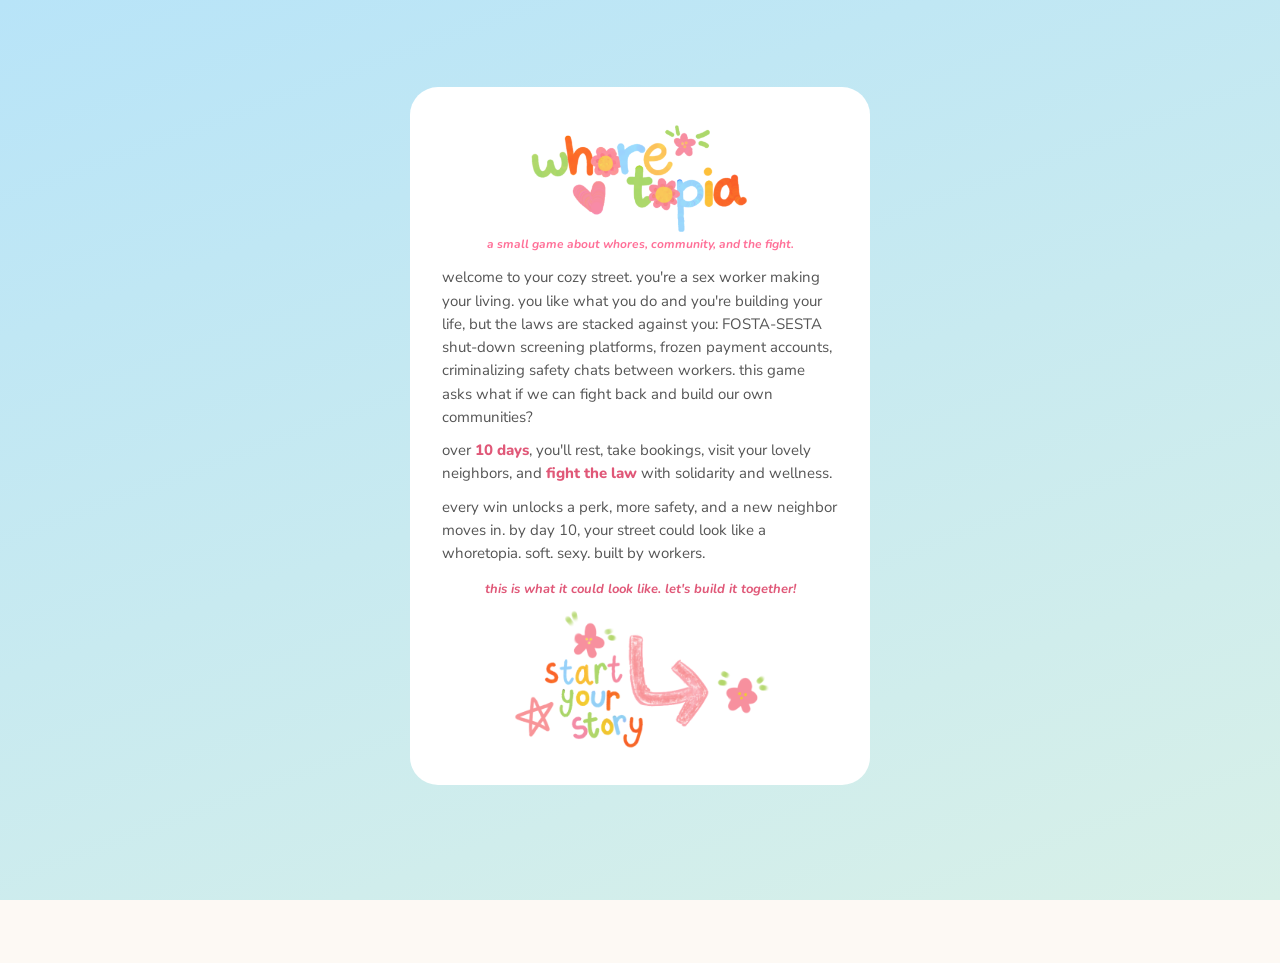
==== commit f82b2d57: "adding more sounds and konami code" ====
--- a/index.html
+++ b/index.html
@@ -36,12 +36,13 @@
         <img id="day-number-img" src="img/days/1.PNG" alt="1">
       </div>
     </div>
-<div id="actions-counter"><span class="actions-label">actions left</span><div id="actions-pips"></div></div>
   </div>
+  <div id="actions-counter"><span class="actions-label">actions left</span><div id="actions-pips"></div></div>
 
   <div id="perk-banner"><button class="banner-close" onclick="this.parentElement.classList.remove('show')">✕</button><span id="perk-text"></span></div>
 
   <div id="stats-bar">
+    <span id="stats-label">your status</span>
     <div class="stat">
       <div class="stat-header">
         <span class="stat-icon">🌿</span>
--- a/style.css
+++ b/style.css
@@ -271,6 +271,15 @@
   margin-bottom: 12px;
   align-items: start;
 }
+#stats-label {
+  grid-column: 1 / -1;
+  font-family: 'Nunito', sans-serif;
+  font-weight: 800;
+  font-size: 11px;
+  text-transform: uppercase;
+  letter-spacing: .06em;
+  color: #aaa;
+}
 .stat {
   display: flex;
   flex-direction: column;
@@ -330,7 +339,7 @@
   position: relative;
   width: 100%;
   max-width: 320px;
-  margin-bottom: 20px;
+  margin-bottom: 6px;
   background: none;
   padding: 0;
   display: flex;
@@ -370,9 +379,10 @@
   letter-spacing: .06em;
   color: #aaa;
   width: 100%;
-  max-width: 320px;
-  margin: 0 0 4px;
-  padding: 0 12px;
+  margin: 0 0 12px;
+  padding: 10px 14px;
+  background: #fff;
+  border-radius: var(--radius-sm);
 }
 .actions-label { flex-shrink: 0; }
 #actions-pips { display: flex; gap: 6px; align-items: center; }
@@ -1335,19 +1345,17 @@
     grid-template-columns: 280px minmax(0, 1fr) 300px;
     grid-template-areas:
       "day     day       day"
-      "stats   stats     stats"
-      "perks   dialog    actions"
+      "pips    dialog    stats"
       "perks   mapttl    actions"
       "perks   map       actions";
     gap: 14px 28px;
     align-items: start;
   }
-  /* day ended: dayend row appears above dialog */
+  /* day ended: dayend pushes dialog down, perks/actions still only alongside map */
   #town-panel.day-ended {
     grid-template-areas:
       "day     day       day"
-      "stats   stats     stats"
-      "perks   dayend    actions"
+      "pips    dayend    stats"
       "perks   dialog    actions"
       "perks   mapttl    actions"
       "perks   map       actions";
@@ -1357,8 +1365,7 @@
     grid-template-areas:
       "day     day       day"
       "perkban perkban   perkban"
-      "stats   stats     stats"
-      "perks   dialog    actions"
+      "pips    dialog    stats"
       "perks   mapttl    actions"
       "perks   map       actions";
   }
@@ -1366,14 +1373,14 @@
     grid-template-areas:
       "day     day       day"
       "perkban perkban   perkban"
-      "stats   stats     stats"
-      "perks   dayend    actions"
+      "pips    dayend    stats"
       "perks   dialog    actions"
       "perks   mapttl    actions"
       "perks   map       actions";
   }
 
   #stats-bar       { grid-area: stats; margin-bottom: 0; }
+  #actions-counter { grid-area: pips; margin: 0; }
   #day-header      { grid-area: day; margin-bottom: 0; }
   #perk-banner.show { margin-bottom: 0; }
   #perk-banner     { grid-area: perkban; }
@@ -1384,10 +1391,11 @@
   #action-section  { grid-area: actions; margin-bottom: 0; }
   #perks-section   { grid-area: perks; margin-bottom: 0; position: sticky; top: 20px; }
 
-  /* slightly roomier stats bar on desktop, still compact */
+  /* stats bar: vertical stack in left column */
   #stats-bar {
-    padding: 10px 18px;
-    gap: 20px;
+    grid-template-columns: 1fr;
+    padding: 10px 14px;
+    gap: 8px;
   }
   .stat-header { font-size: 12px; }
   .stat-val { font-size: 13px; }
@@ -1396,18 +1404,17 @@
   /* roomier day header */
   #day-title { max-width: 380px; }
   #day-header .subtitle { font-size: 13px; margin-top: 4px; }
-  #actions-counter { max-width: 380px; }
+
+  /* actions-counter in right column: stack label above pips */
+  #actions-counter {
+    flex-direction: column;
+    align-items: flex-start;
+    gap: 6px;
+    margin-bottom: 0;
+  }
 
   /* main column polish */
   #town-map-title { text-align: left; font-size: 13px; margin-bottom: 8px; }
-
-  #actions-counter {
-    text-align: left;
-    background: #fff;
-    border-radius: var(--radius-sm);
-    padding: 10px 14px;
-    max-width: 380px;
-  }
   #dialogue-box { font-size: 15px; padding: 16px 18px; min-height: 100px; }
 
   /* sidebar headings */
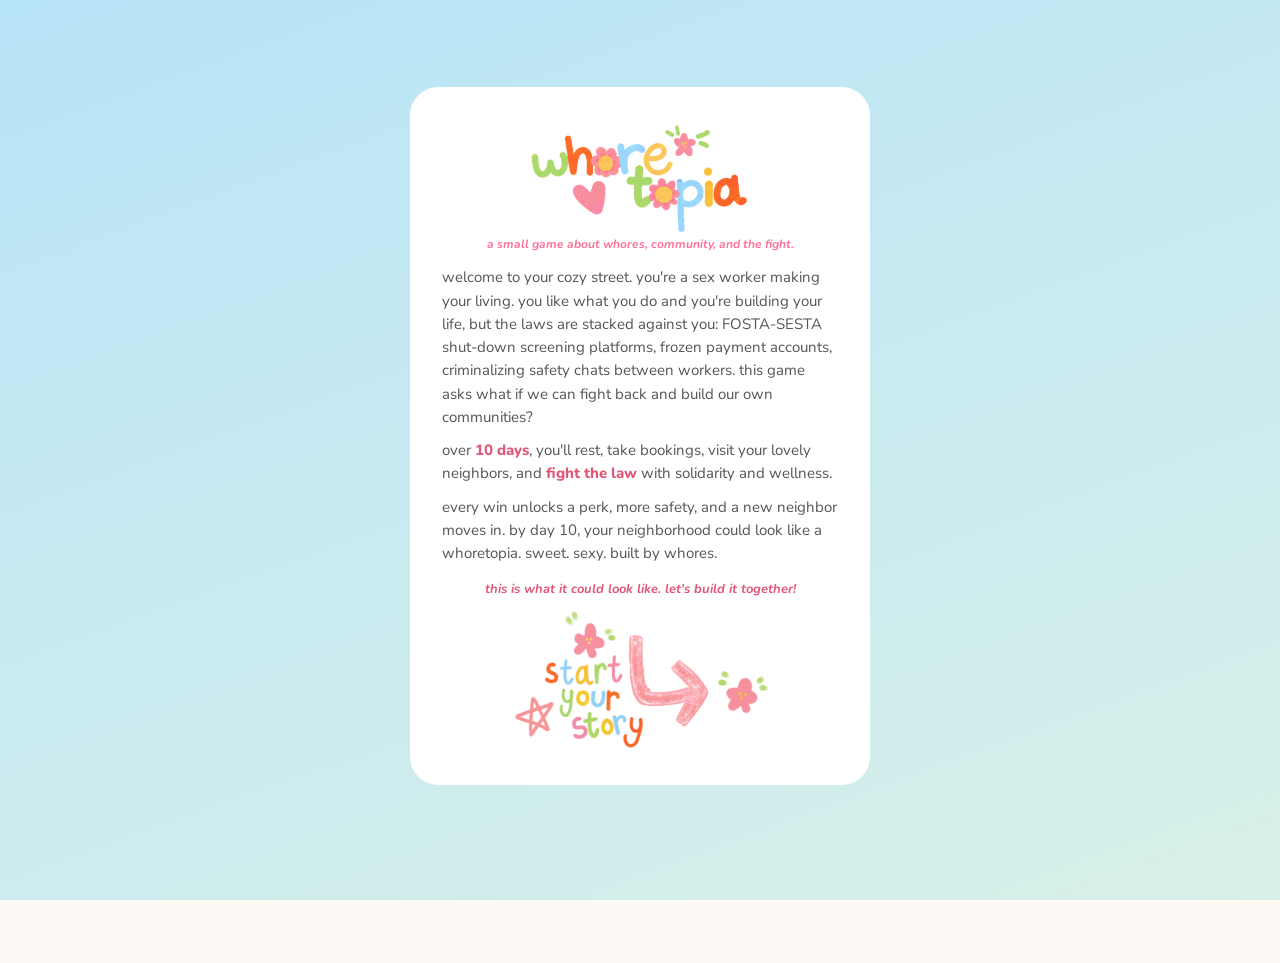
==== commit 3516a2c8: "more updates" ====
--- a/index.html
+++ b/index.html
@@ -17,7 +17,7 @@
     <div id="intro-body">
       <p>welcome to your cozy street. you're a sex worker making your living. you like what you do and you're building your life, but the laws are stacked against you: FOSTA-SESTA shut-down screening platforms, frozen payment accounts, criminalizing safety chats between workers. this game asks what if we can fight back and build our own communities?</p>
       <p>over <strong>10 days</strong>, you'll rest, take bookings, visit your lovely neighbors, and <strong>fight the law</strong> with solidarity and wellness. </p>
-      <p>every win unlocks a perk, more safety, and a new neighbor moves in. by day 10, your street could look like a whoretopia. soft. sexy. built by workers.</p>
+      <p>every win unlocks a perk, more safety, and a new neighbor moves in. by day 10, your neighborhood could look like a whoretopia. sweet. sexy. built by whores.</p>
       <p class="intro-note">this is what it could look like. let's build it together!</p>
     </div>
     <button id="intro-start-btn" onclick="startGame()">
--- a/style.css
+++ b/style.css
@@ -19,6 +19,13 @@
 }
 
 * { box-sizing: border-box; margin: 0; padding: 0; }
+
+/* ── CUTE SCROLLBAR ── */
+::-webkit-scrollbar { width: 10px; height: 10px; }
+::-webkit-scrollbar-track { background: #fde8f0; border-radius: 99px; }
+::-webkit-scrollbar-thumb { background: var(--rose); border-radius: 99px; border: 2px solid #fde8f0; }
+::-webkit-scrollbar-thumb:hover { background: var(--rose-dark); }
+* { scrollbar-width: thin; scrollbar-color: var(--rose) #fde8f0; }
 
 body {
   font-family: 'Nunito Sans', sans-serif;
@@ -1431,6 +1438,19 @@
   #intro-body p { font-size: 15px; }
 }
 
+/* ── MOBILE ONLY: move fight-the-law button above perks title ── */
+@media (max-width: 599px) {
+  #perks-section .action-item:has(#btn-fight-home) {
+    order: -1;
+  }
+  #btn-fight-home {
+    max-width: 55%;
+  }
+  #day-header {
+    padding-top: 16px;
+  }
+}
+
 /* ── EXTRA WIDE: slightly more breathing room ── */
 @media (min-width: 1280px) {
   #town-panel {
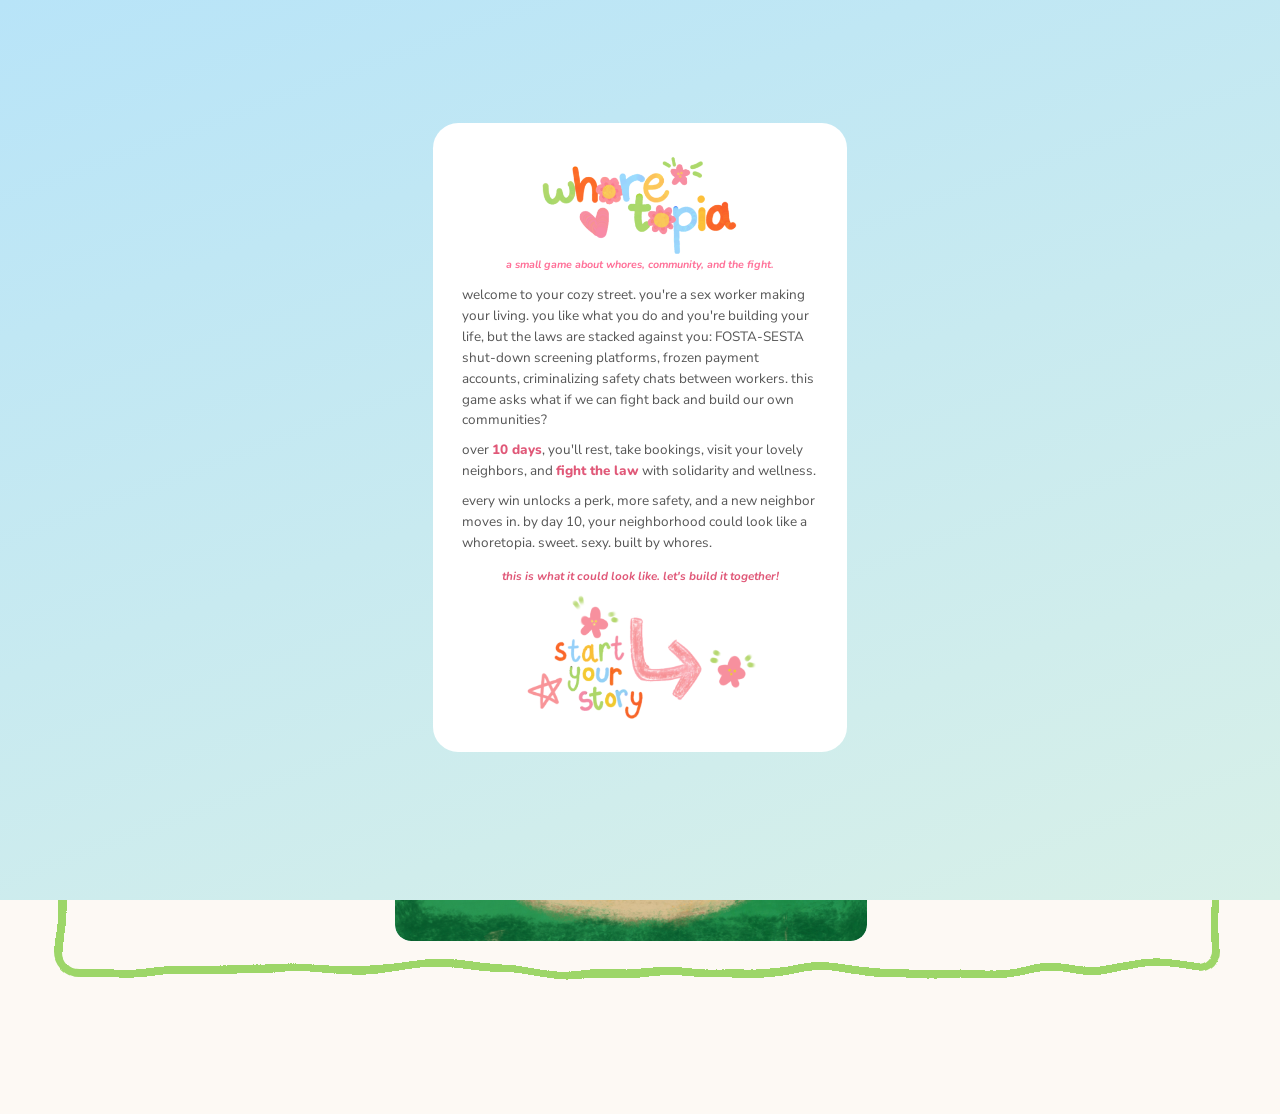
==== commit 40e76601: "ui upgrades" ====
--- a/index.html
+++ b/index.html
@@ -27,7 +27,6 @@
 </div>
 
 <div id="town-panel">
-
   <div id="day-header">
     <div id="day-title">
       <img id="day-sun" src="img/sun.png" alt="sun">
@@ -37,12 +36,16 @@
       </div>
     </div>
   </div>
-  <div id="actions-counter"><span class="actions-label">actions left</span><div id="actions-pips"></div></div>
+  <div id="actions-display">
+    <img src="img/actions.png" class="action-section-title-img" id="title-actions" alt="actions left">
+    <img id="actions-count-img" src="img/days/2.PNG" alt="2">
+  </div>
 
   <div id="perk-banner"><button class="banner-close" onclick="this.parentElement.classList.remove('show')">✕</button><span id="perk-text"></span></div>
 
-  <div id="stats-bar">
-    <span id="stats-label">your status</span>
+  <div id="stats-section">
+    <img src="img/stats.png" class="action-section-title-img" id="title-stats" alt="your status">
+    <div id="stats-bar">
     <div class="stat">
       <div class="stat-header">
         <span class="stat-icon">🌿</span>
@@ -67,6 +70,7 @@
       </div>
     </div>
   </div>
+  </div>
 
   <!-- day-done card appears when both actions used -->
   <div id="day-done-card">
@@ -83,7 +87,7 @@
     <img id="dialogue-portrait" src="" alt="">
   </div>
 
-  <h3 id="town-map-title">your street map</h3>
+  <img id="town-map-title" src="img/your-map.png" alt="your street map" class="action-section-title-img">
   <div id="town-map">
     <img id="map-bg" src="img/map.png" alt="" onerror="this.style.display='none'">
     <div id="buildings-grid"></div>
@@ -186,8 +190,25 @@
   </div>
 </div>
 
-<audio id="bg-music" src="harvest.mp3" loop preload="auto"></audio>
-<button id="music-toggle" onclick="toggleMusic()" title="toggle music">♪</button>
+<svg xmlns="http://www.w3.org/2000/svg" style="position:absolute;width:0;height:0;overflow:hidden" aria-hidden="true">
+  <defs>
+    <filter id="squiggle-filter" x="-20%" y="-20%" width="140%" height="140%">
+      <feTurbulence type="fractalNoise" baseFrequency="0.008 0.006" numOctaves="2" result="noise" seed="7"/>
+      <feDisplacementMap in="SourceGraphic" in2="noise" scale="28" xChannelSelector="R" yChannelSelector="G"/>
+    </filter>
+    <filter id="line-squiggle-filter" x="-5%" y="-800%" width="110%" height="1700%">
+      <feTurbulence type="fractalNoise" baseFrequency="0.018 0.003" numOctaves="2" result="noise" seed="3"/>
+      <feDisplacementMap in="SourceGraphic" in2="noise" scale="6" xChannelSelector="R" yChannelSelector="G"/>
+    </filter>
+  </defs>
+</svg>
+
+<audio id="bg-music" src="lobbymusic.mp3" preload="auto"></audio>
+<div id="music-controls">
+  <button id="music-prev" onclick="prevTrack()" title="previous track">‹</button>
+  <button id="music-toggle" onclick="toggleMusic()" title="toggle music">♪</button>
+  <button id="music-next" onclick="nextTrack()" title="next track">›</button>
+</div>
 
 <div id="toast"></div>
 
--- a/style.css
+++ b/style.css
@@ -18,7 +18,7 @@
   --radius-sm: 12px;
 }
 
-* { box-sizing: border-box; margin: 0; padding: 0; }
+* { box-sizing: border-box; margin: 0; padding: 0; cursor: url('img/lipscursor.webp') 47 55, auto !important; }
 
 /* ── CUTE SCROLLBAR ── */
 ::-webkit-scrollbar { width: 10px; height: 10px; }
@@ -36,6 +36,10 @@
   overflow-y: auto;
   -webkit-overflow-scrolling: touch;
   color: #3a2a3a;
+  cursor: url('img/flower-cursor.webp') 28 22, auto;
+  padding-top: 40px;
+  padding-bottom: 40px;
+  zoom: 0.9;
 }
 
 h1, h2, h3, .chunky {
@@ -267,6 +271,17 @@
 
 /* ── MAIN PANEL ── */
 
+/* ── STATS SECTION ── */
+#stats-section {
+  display: flex;
+  flex-direction: column;
+  gap: 6px;
+  margin-bottom: 12px;
+}
+#title-stats {
+  max-width: 100px;
+}
+
 /* ── STATS BAR ── */
 #stats-bar {
   background: #fff;
@@ -275,17 +290,7 @@
   display: grid;
   grid-template-columns: 1fr 1fr 1fr;
   gap: 12px;
-  margin-bottom: 12px;
   align-items: start;
-}
-#stats-label {
-  grid-column: 1 / -1;
-  font-family: 'Nunito', sans-serif;
-  font-weight: 800;
-  font-size: 11px;
-  text-transform: uppercase;
-  letter-spacing: .06em;
-  color: #aaa;
 }
 .stat {
   display: flex;
@@ -349,6 +354,7 @@
   margin-bottom: 6px;
   background: none;
   padding: 0;
+  padding-top: 10px;
   display: flex;
   align-items: center;
   gap: 8px;
@@ -375,35 +381,20 @@
   width: auto;
 }
 #day-header .subtitle { font-size: 12px; color: #888; margin-top: 2px; }
-#actions-counter {
-  display: flex;
-  align-items: center;
-  gap: 8px;
-  font-family: 'Nunito', sans-serif;
-  font-weight: 800;
-  font-size: 11px;
-  text-transform: uppercase;
-  letter-spacing: .06em;
-  color: #aaa;
-  width: 100%;
+#actions-display {
+  display: flex;
+  flex-direction: column;
+  align-items: center;
+  gap: 6px;
   margin: 0 0 12px;
-  padding: 10px 14px;
-  background: #fff;
-  border-radius: var(--radius-sm);
-}
-.actions-label { flex-shrink: 0; }
-#actions-pips { display: flex; gap: 6px; align-items: center; }
-.action-pip {
-  width: 14px;
-  height: 14px;
-  border-radius: 50%;
-  background: #eee;
-  border: 2px solid #ddd;
-  transition: background .25s, border-color .25s;
-}
-.action-pip.filled {
-  background: var(--rose);
-  border-color: var(--rose-dark);
+}
+#title-actions {
+  max-width: 180px;
+}
+#actions-count-img {
+  height: 48px;
+  width: auto;
+  display: block;
 }
 
 /* ── TOWN MAP ── */
@@ -412,12 +403,8 @@
   margin: 14px 0 6px;
 }
 #town-map-title {
-  font-family: 'Nunito', sans-serif;
-  font-weight: 800;
-  font-size: 12px;
-  text-transform: uppercase;
-  letter-spacing: .08em;
-  color: #888;
+  max-width: 300px;
+  margin: 0 auto 4px;
 }
 #town-map-hint {
   font-family: 'Nunito', sans-serif;
@@ -459,6 +446,23 @@
   display: none;
 }
 
+.building-clickzone {
+  position: absolute;
+  z-index: 5;
+  border-radius: 8px;
+  transition: background .15s, box-shadow .15s;
+}
+.building-clickzone.visitable:hover {
+  background: rgba(255, 112, 152, 0.2);
+  box-shadow: 0 0 0 2px rgba(255, 112, 152, 0.55), inset 0 0 14px rgba(255, 112, 152, 0.15);
+}
+.building-clickzone.visitable:active {
+  background: rgba(255, 112, 152, 0.32);
+}
+.building-clickzone.locked-zone:hover {
+  background: rgba(0, 0, 0, 0.07);
+}
+
 .neighbor-card {
   background: #fff;
   border-radius: 14px;
@@ -490,6 +494,8 @@
   text-align: center;
   color: #555;
   line-height: 1.25;
+  width: 100%;
+  overflow-wrap: break-word;
 }
 
 /* ── DIALOGUE ── */
@@ -795,28 +801,36 @@
 }
 #day-done-btn:hover { transform: translateY(-2px); }
 /* ── MUSIC TOGGLE ── */
-#music-toggle {
+#music-controls {
   position: fixed;
   top: 18px;
   right: 18px;
   z-index: 300;
-  width: 38px;
-  height: 38px;
-  border-radius: 50%;
-  border: none;
+  display: none;
+  align-items: center;
+  gap: 4px;
   background: rgba(255,255,255,0.85);
   backdrop-filter: blur(6px);
   -webkit-backdrop-filter: blur(6px);
+  border-radius: 99px;
+  padding: 4px 6px;
+  box-shadow: 0 2px 10px rgba(0,0,0,.12);
+}
+#music-controls.visible { display: flex; }
+#music-controls button {
+  width: 30px;
+  height: 30px;
+  border-radius: 50%;
+  border: none;
+  background: none;
   color: var(--rose-dark);
-  font-size: 17px;
-  cursor: pointer;
-  box-shadow: 0 2px 10px rgba(0,0,0,.12);
-  transition: transform .15s cubic-bezier(.34,1.56,.64,1), background .15s;
-  display: none;
-}
-#music-toggle:hover { transform: scale(1.12); }
+  font-size: 18px;
+  line-height: 1;
+  transition: transform .15s cubic-bezier(.34,1.56,.64,1);
+}
+#music-controls button:hover { transform: scale(1.18); }
+#music-prev, #music-next { font-size: 22px; font-weight: 700; }
 #music-toggle.muted { color: #bbb; }
-#music-toggle.visible { display: flex; align-items: center; justify-content: center; }
 
 #toast {
   position: fixed;
@@ -1334,9 +1348,20 @@
 
 /* ── BASE PANEL LAYOUT ── */
 #town-panel {
-  padding: 12px 16px 80px;
+  position: relative;
+  padding: 12px 16px 24px;
   max-width: 520px;
   margin: 0 auto;
+}
+#town-panel::before {
+  content: '';
+  position: absolute;
+  inset: -8px;
+  border: 9px solid #9dd668;
+  border-radius: calc(var(--radius) + 8px);
+  filter: url(#squiggle-filter);
+  pointer-events: none;
+  z-index: 10;
 }
 
 /* ── DESKTOP RESPONSIVE LAYOUT ── */
@@ -1345,12 +1370,18 @@
     background: #fdf9f4;
   }
 
+  .top-squiggle-line {
+    width: calc(100% + 64px);
+    margin: -28px -32px 0;
+  }
+
   #town-panel {
     max-width: 1180px;
-    padding: 28px 32px 80px;
+    padding: 28px 32px 28px;
     display: grid;
     grid-template-columns: 280px minmax(0, 1fr) 300px;
     grid-template-areas:
+      "sqline  sqline    sqline"
       "day     day       day"
       "pips    dialog    stats"
       "perks   mapttl    actions"
@@ -1361,6 +1392,7 @@
   /* day ended: dayend pushes dialog down, perks/actions still only alongside map */
   #town-panel.day-ended {
     grid-template-areas:
+      "sqline  sqline    sqline"
       "day     day       day"
       "pips    dayend    stats"
       "perks   dialog    actions"
@@ -1370,6 +1402,7 @@
   /* perk banner variants */
   #town-panel:has(#perk-banner.show) {
     grid-template-areas:
+      "sqline  sqline    sqline"
       "day     day       day"
       "perkban perkban   perkban"
       "pips    dialog    stats"
@@ -1378,6 +1411,7 @@
   }
   #town-panel.day-ended:has(#perk-banner.show) {
     grid-template-areas:
+      "sqline  sqline    sqline"
       "day     day       day"
       "perkban perkban   perkban"
       "pips    dayend    stats"
@@ -1386,19 +1420,20 @@
       "perks   map       actions";
   }
 
-  #stats-bar       { grid-area: stats; margin-bottom: 0; }
-  #actions-counter { grid-area: pips; margin: 0; }
+  .top-squiggle-line { grid-area: sqline; margin-bottom: 0; }
+  #stats-section   { grid-area: stats; margin-bottom: 25px; }
+  #actions-display { grid-area: pips; margin: 0; }
   #day-header      { grid-area: day; margin-bottom: 0; }
   #perk-banner.show { margin-bottom: 0; }
   #perk-banner     { grid-area: perkban; }
   #town-map-title  { grid-area: mapttl; margin-top: 0; }
   #town-map        { grid-area: map; margin-bottom: 0; }
-  #dialogue-box    { grid-area: dialog; margin-bottom: 0; }
+  #dialogue-box    { grid-area: dialog; margin-bottom: 0; align-self: stretch; }
   #day-done-card   { grid-area: dayend; margin-top: 0; }
   #action-section  { grid-area: actions; margin-bottom: 0; }
   #perks-section   { grid-area: perks; margin-bottom: 0; position: sticky; top: 20px; }
 
-  /* stats bar: vertical stack in left column */
+  /* stats bar: vertical stack in right column */
   #stats-bar {
     grid-template-columns: 1fr;
     padding: 10px 14px;
@@ -1407,18 +1442,11 @@
   .stat-header { font-size: 12px; }
   .stat-val { font-size: 13px; }
   .stat-bar-wrap { height: 6px; }
+  #actions-count-img { height: 56px; }
 
   /* roomier day header */
   #day-title { max-width: 380px; }
   #day-header .subtitle { font-size: 13px; margin-top: 4px; }
-
-  /* actions-counter in right column: stack label above pips */
-  #actions-counter {
-    flex-direction: column;
-    align-items: flex-start;
-    gap: 6px;
-    margin-bottom: 0;
-  }
 
   /* main column polish */
   #town-map-title { text-align: left; font-size: 13px; margin-bottom: 8px; }
@@ -1436,6 +1464,14 @@
   /* intro card a touch larger on desktop */
   #intro-card { max-width: 460px; padding: 36px 32px; }
   #intro-body p { font-size: 15px; }
+}
+
+/* ── MOBILE ONLY: top + bottom squiggles only ── */
+@media (max-width: 959px) {
+  #town-panel::before {
+    border-left: none;
+    border-right: none;
+  }
 }
 
 /* ── MOBILE ONLY: move fight-the-law button above perks title ── */
@@ -1447,7 +1483,7 @@
     max-width: 55%;
   }
   #day-header {
-    padding-top: 16px;
+    padding-top: 15%;
   }
 }
 
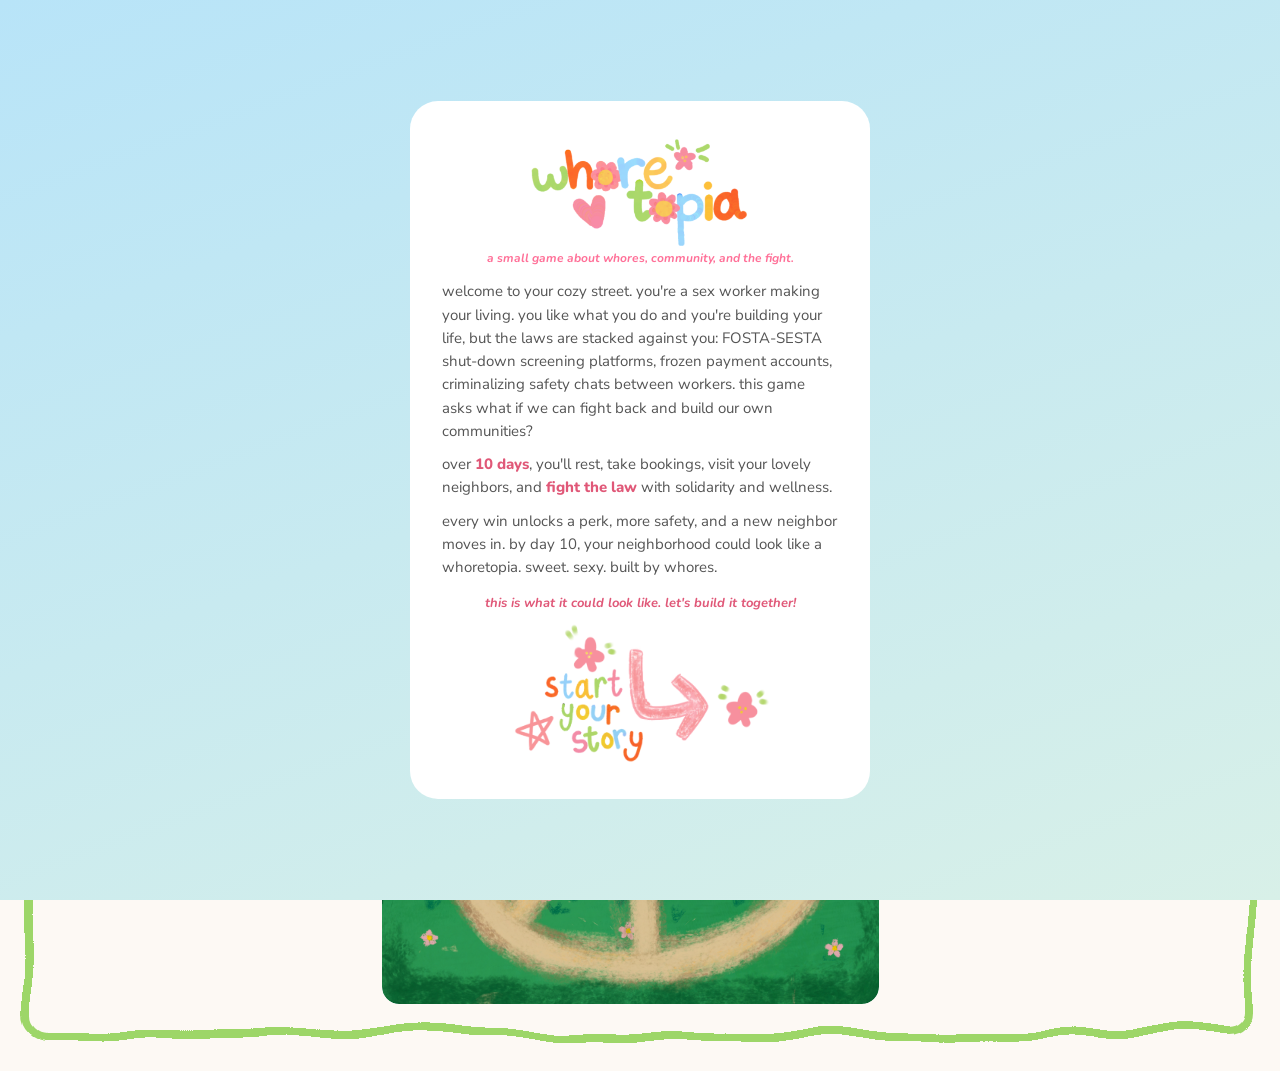
==== commit e09d1ec1: "darkmode, other updates" ====
--- a/index.html
+++ b/index.html
@@ -83,6 +83,7 @@
     <div id="dialogue-content">
       <div id="dialogue-speaker" style="display:none"></div>
       <div id="dialogue-text">the morning is yours. pick something to do.</div>
+      <div id="dialogue-effects"></div>
     </div>
     <img id="dialogue-portrait" src="" alt="">
   </div>
@@ -208,6 +209,7 @@
   <button id="music-prev" onclick="prevTrack()" title="previous track">‹</button>
   <button id="music-toggle" onclick="toggleMusic()" title="toggle music">♪</button>
   <button id="music-next" onclick="nextTrack()" title="next track">›</button>
+  <button id="dark-mode-btn" onclick="toggleDarkMode()" title="toggle dark mode">🌙</button>
 </div>
 
 <div id="toast"></div>
--- a/style.css
+++ b/style.css
@@ -20,12 +20,6 @@
 
 * { box-sizing: border-box; margin: 0; padding: 0; cursor: url('img/lipscursor.webp') 47 55, auto !important; }
 
-/* ── CUTE SCROLLBAR ── */
-::-webkit-scrollbar { width: 10px; height: 10px; }
-::-webkit-scrollbar-track { background: #fde8f0; border-radius: 99px; }
-::-webkit-scrollbar-thumb { background: var(--rose); border-radius: 99px; border: 2px solid #fde8f0; }
-::-webkit-scrollbar-thumb:hover { background: var(--rose-dark); }
-* { scrollbar-width: thin; scrollbar-color: var(--rose) #fde8f0; }
 
 body {
   font-family: 'Nunito Sans', sans-serif;
@@ -39,7 +33,6 @@
   cursor: url('img/flower-cursor.webp') 28 22, auto;
   padding-top: 40px;
   padding-bottom: 40px;
-  zoom: 0.9;
 }
 
 h1, h2, h3, .chunky {
@@ -532,6 +525,16 @@
   margin-bottom: 5px;
 }
 #dialogue-text { font-style: italic; }
+#dialogue-effects {
+  margin-top: 8px;
+  font-family: 'Nunito', sans-serif;
+  font-size: 11px;
+  font-weight: 700;
+  font-style: normal;
+  color: #b0a8b0;
+  letter-spacing: 0.04em;
+}
+#dialogue-effects:empty { display: none; }
 
 /* ── HOME ACTIONS ── */
 #home-actions {
@@ -1274,10 +1277,31 @@
   z-index: 300;
   flex-direction: column;
   align-items: center;
-  justify-content: center;
+  justify-content: flex-start;
   overflow-y: auto;
   -webkit-overflow-scrolling: touch;
   padding: 32px 20px 60px;
+}
+body:has(#intro-screen.show) { overflow: hidden; }
+@media (max-width: 599px) {
+  #intro-screen { padding: 0; justify-content: flex-start; background: #fff; }
+  #intro-card {
+    width: 100%;
+    max-width: 100%;
+    min-height: 100%;
+    border-radius: 0;
+    padding: 40px 24px 60px;
+    animation: none;
+    box-shadow: none;
+  }
+  #intro-body p { font-size: 20px; line-height: 1.7; }
+  #intro-tagline { font-size: 17px; }
+  #intro-body .intro-note { font-size: 19px; }
+  #intro-logo { width: 70%; }
+  #intro-start-btn img { width: 80%; }
+}
+@media (min-width: 600px) {
+  #intro-screen { overflow: hidden; justify-content: center; padding: 24px 20px; }
 }
 #intro-screen.show { display: flex; }
 #intro-card {
@@ -1352,7 +1376,21 @@
   padding: 12px 16px 24px;
   max-width: 520px;
   margin: 0 auto;
-}
+  zoom: 0.95;
+}
+
+/* Reset text elements back to normal size */
+#dialogue-box,
+#stats-bar,
+#day-done-card,
+#perk-banner,
+#action-section,
+#perks-section,
+#actions-display,
+#town-map-title {
+  zoom: 1.053;
+}
+
 #town-panel::before {
   content: '';
   position: absolute;
@@ -1495,3 +1533,53 @@
     gap: 18px 36px;
   }
 }
+
+/* ── DARK MODE ── */
+body.dark-mode {
+  background: #1a1525;
+  color: #ede6f8;
+}
+body.dark-mode #stats-bar,
+body.dark-mode #dialogue-box,
+body.dark-mode .neighbor-card,
+body.dark-mode #neighbor-modal-inner,
+body.dark-mode #arrival-modal-inner,
+body.dark-mode #ending-card,
+body.dark-mode #intro-card,
+body.dark-mode .recap-tile,
+body.dark-mode .fight-result-card {
+  background: #252038;
+  color: #ede6f8;
+}
+body.dark-mode #neighbor-modal {
+  background: #1a1525;
+}
+body.dark-mode .stat-val { color: #ede6f8; }
+body.dark-mode .stat-label,
+body.dark-mode .stat-icon { color: #8878a0; }
+body.dark-mode .stat-bar-wrap { background: #3a3350; }
+body.dark-mode #dialogue-text { color: #d8d0ee; }
+body.dark-mode #dialogue-effects { color: #7a6e90; }
+body.dark-mode #dialogue-speaker { color: var(--rose); }
+body.dark-mode .perk-item { color: #5a5070; border-bottom-color: #3a3350; }
+body.dark-mode .perk-item.unlocked { color: #d8d0ee; }
+body.dark-mode .perk-details { color: #9888b0; }
+body.dark-mode #town-map-title { filter: brightness(0.8); }
+body.dark-mode .action-cost { color: #7a6e90; }
+body.dark-mode #action-section-hint,
+body.dark-mode #perks-hint { color: #7a6e90; }
+body.dark-mode #day-done-card p { color: #1a4a30; }
+body.dark-mode #intro-body p,
+body.dark-mode #ending-body { color: #b8b0d0; }
+body.dark-mode #intro-tagline { color: var(--rose); }
+body.dark-mode .neighbor-name { color: #c0b8d8; }
+body.dark-mode .neighbor-card { border-color: #3a3350; }
+body.dark-mode .neighbor-card.visitable { border-color: rgba(255,112,152,.5); }
+body.dark-mode #ending-eyebrow { color: #7a6e90; }
+body.dark-mode .recap-meta { color: #7a6e90; }
+body.dark-mode .recap-subhead { color: #9888b0; }
+body.dark-mode .recap-list li { color: #c0b8d8; border-bottom-color: rgba(255,255,255,.06); }
+body.dark-mode #ending-edu { background: rgba(200,184,248,.08); color: #9888b0; }
+body.dark-mode #music-controls { background: rgba(37,32,56,0.9); }
+body.dark-mode #music-controls button { color: var(--rose); }
+body.dark-mode #dark-mode-btn { color: var(--lemon); }
